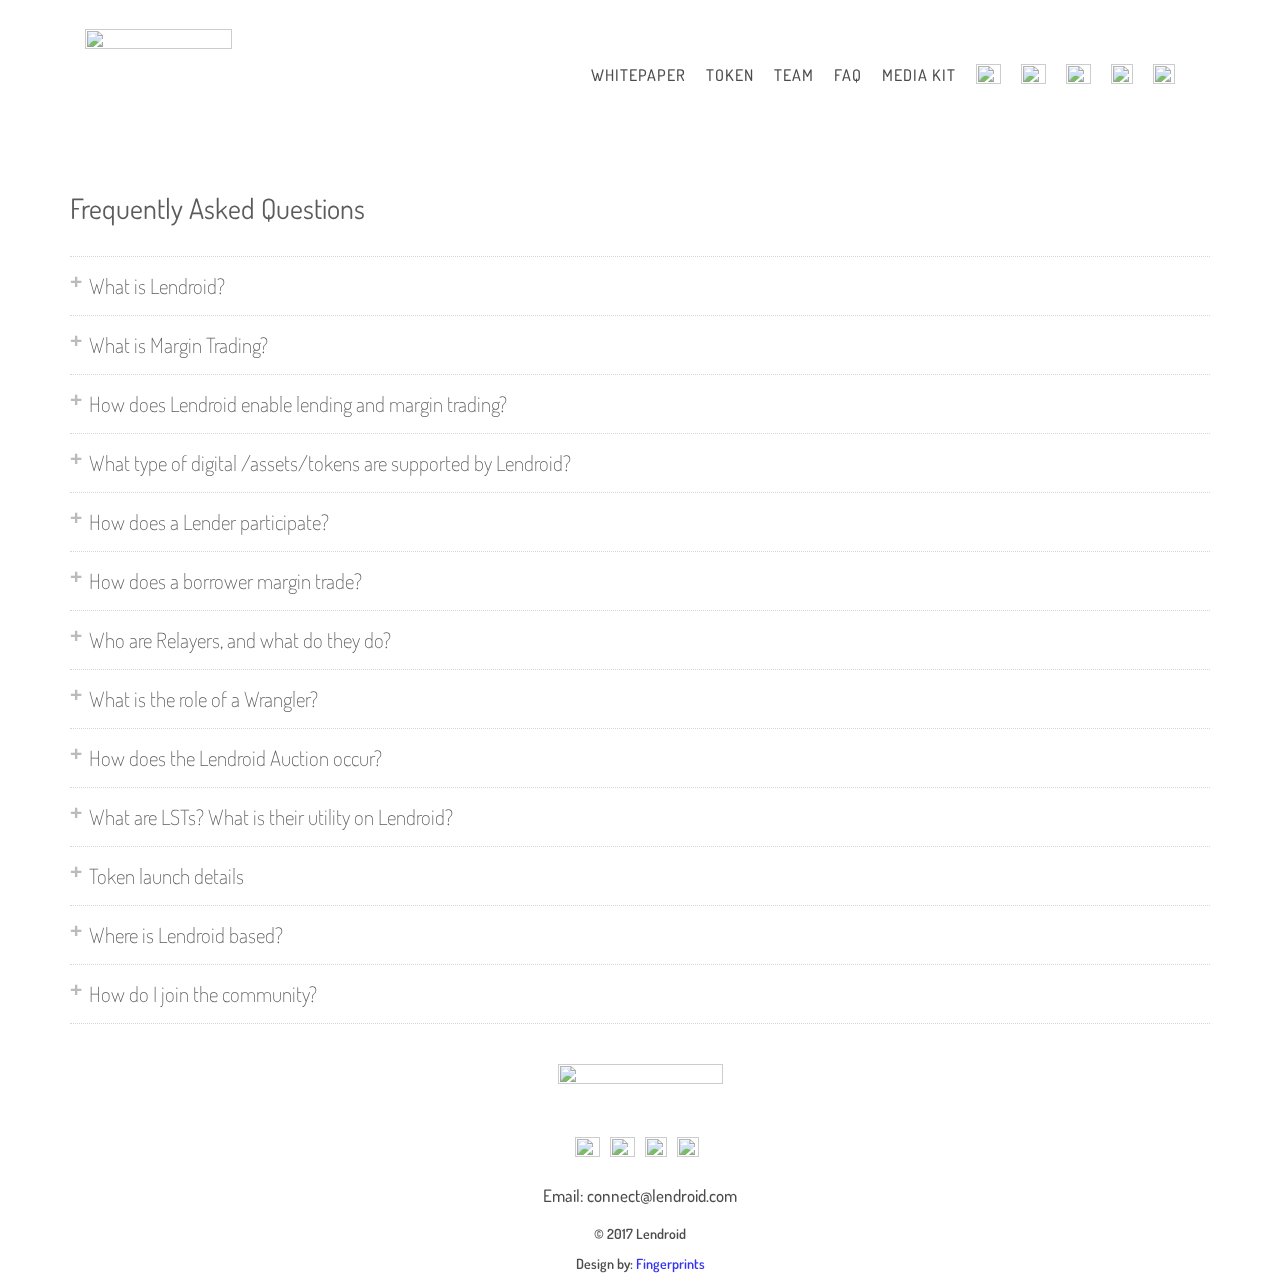
==== templates/faq.html @ a1268281 "Media kit page" ====
<!DOCTYPE html>
<html lang="en">

<head>
  <meta charset="utf-8">
  <title>Lendroid | Decentralized Margin Trading</title>
  <link rel="shortcut icon" href="/assets/images/favicon.png" type="image/x-icon">
  <link rel="icon" href="/assets/images/favicon.png" type="image/x-icon">
  <meta name="description" content="particles.js is a lightweight JavaScript library for creating particles.">
  <meta name="author" content="Vincent Garreau" />
  <meta name="viewport" content="width=device-width, initial-scale=1.0, minimum-scale=1.0, maximum-scale=1.0, user-scalable=no">
  <link rel="stylesheet" media="screen" href="/assets/css/style.css">
  <link href="/assets/css/style_sheet.css" rel="stylesheet" type="text/css">
  <link href="/assets/css/bootstrap.css" rel="stylesheet" type="text/css">
  <link href="/assets/css/timeline.css" rel="stylesheet" type="text/css">
  <link href="/assets/css/table.css" rel="stylesheet" type="text/css">
  <link href="/assets/css/responsive.css" rel="stylesheet" type="text/css">
  <link href="/assets/css/bootstrap-theme.css" rel="stylesheet" type="text/css">
  <link href="https://fonts.googleapis.com/css?family=Dosis:200,300,400,500,600,700" rel="stylesheet">
  <script src="//code.jquery.com/jquery-1.11.3.min.js"></script>
  <script src="/assets/js/bootstrap.js"></script>
  <link href="https://fonts.googleapis.com/css?family=Roboto:300,400,500,700" rel="stylesheet">

  <!--Jquery Countdown-->

  <link rel="stylesheet" href="/assets/css/styles.css" type="text/css" media="all" />
  <script type="text/javascript" src="/assets/js/jquery.downCount.js"></script>
  <style>
    @import url(http://fonts.googleapis.com/css?family=Raleway);
    .faq-header {
      font-size: 2em;
      border-bottom: 1px dotted #ccc;
      padding: 1em 0;
    }

    .faq-c {
      border-bottom: 1px dotted #ccc;
      padding: 1em 0;
    }

    .faq-t {
      line-height: 1em;
      color: #aaa;
      font-family: sans-serif;
      float: left;
      font-weight: 700;
      padding-right: 0.3em;
      -webkit-transition: all 200ms;
      -moz-transition: all 200ms;
      transition: all 200ms;
    }

    .faq-o {
      transform: rotate(-45deg);
      transform-origin: 50% 50%;
      -ms-transform: rotate(-45deg);
      -ms-transform-origin: 50% 50%;
      -webkit-transform: rotate(-45deg);
      -webkit-transform-origin: 50% 50%;
      -webkit-transition: all 200ms;
      -moz-transition: all 200ms;
      transition: all 200ms;
    }

    .faq-q {
      cursor: pointer;
      font-size: 1.5em;
      font-weight: 100;
    }

    .faq-a {
      clear: both;
      color: #666;
      display: none;
      padding-left: 1.5em;
    }
  </style>


  <script>

    $(document).ready(function () {

      $("body").css("display", "none");

      $("body").fadeIn(1000);

      $("a.transition").click(function (event) {
        event.preventDefault();
        linkLocation = this.href;
        $("body").fadeOut(1000, redirectPage);
      });

      function redirectPage() {
        window.location = linkLocation;
      }

    });
  </script>





</head>

<body>


  <!-- particles.js container -->
  <div class="main_container">


    <div class="container">

      <div class="col-lg-3 col-md-3 col-sm-12 col-xs-12 logo">

        <a href="/">
          <img src="/assets/images/logo.svg" width="147" height="111" class="img-responsive">
        </a>


      </div>

      <div class="hidden-lg hidden-md col-sm-12 col-xs-12">
        <div class="dropdown">
          <button class="btn btn-danger dropdown-toggle btn-lg" type="button" id="dropdownMenu1" data-toggle="dropdown" aria-haspopup="true"
            aria-expanded="true">
            Menu
            <span class="caret"></span>
          </button>
          <ul class="dropdown-menu" aria-labelledby="dropdownMenu1">
            <li>
              <a href="/" target="_blank" title="">Home</a>
            </li>
            <li role="separator" class="divider"></li>
            <li>
              <a href="https://lendroid.com/assets/whitepaper-margin-trading.pdf" target="_blank" title="Whitepaper">Whitepaper</a>
            </li>
            <li role="separator" class="divider"></li>
            <li>
              <a href="/#tok" class="click">Token</a>
            </li>
            <li role="separator" class="divider"></li>
            <li>
              <a href="/#el1" class="click">Team</a>
            </li>
            <li role="separator" class="divider"></li>
            <li>
              <a href="/faq">FAQ</a>
            </li>
            <li role="separator" class="divider"></li>
            <li>
              <a href="/media-kit">MEDIA KIT</a>
            </li>
          </ul>
        </div>




      </div>

      <div class="col-lg-7 col-md-7 hidden-sm hidden-xs menu col-lg-offset-2 col-md-offset-2">

        <ul>

          <li>
            <a href="https://lendroid.com/assets/whitepaper-margin-trading.pdf" target="_blank" title="Whitepaper">Whitepaper</a>
          </li>
          <li>
            <a href="/#tok" class="click">Token</a>
          </li>
          <li>
            <a href="/#el1" class="click">Team</a>
          </li>
          <li>
            <a href="/faq">FAQ</a>
          </li>
          <li>
            <a href="/media-kit">MEDIA KIT</a>
          </li>


          <a href="https://blog.lendroid.com" class="hidden-xs">
            <li>
              <img src="/assets/images/01-01.svg" width="25" height="22" class="img-responsive">
            </li>
          </a>

          <a href="https://www.reddit.com/user/vigsun" target="_blank" class="hidden-xs">

            <li>
              <img src="/assets/images/01-02.svg" width="25" height="22" class="img-responsive">
            </li>

          </a>
          <a href="https://twitter.com/lendroidproject" target="_blank" class="hidden-xs">

            <li>
              <img src="/assets/images/01-03.svg" width="25" height="22" class="img-responsive">
            </li>

          </a>
          <a href="https://t.me/lendroidproject" target="_blank" class="hidden-xs">

            <li>
              <img src="/assets/images/01-05.svg" width="22" height="19" class="img-responsive">
            </li>

          </a>
          <a href="https://riot.im/app/#/room/#lendroid:matrix.org" target="_blank" class="hidden-xs">

            <li>
              <img src="/assets/images/01-07.svg" width="22" height="19" class="img-responsive">
            </li>
          </a>



        </ul>

      </div>








    </div>

    <div class="hidden-lg hidden-md col-sm-12 col-xs-8 connect_icons">

      <ul>



        <a href="https://blog.lendroid.com">
          <li>
            <img src="/assets/images/01-01.svg" width="25" height="22" class="img-responsive">
          </li>
        </a>
        <a href="https://www.reddit.com/user/vigsun" target="_blank">
          <li>
            <img src="/assets/images/01-02.svg" width="25" height="22" class="img-responsive">
          </li>
        </a>
        <a href="https://twitter.com/lendroidproject" target="_blank">
          <li>
            <img src="/assets/images/01-03.svg" width="25" height="22" class="img-responsive">
          </li>
        </a>
        <a href="https://t.me/lendroidproject" target="_blank">
          <li>
            <img src="/assets/images/01-05.svg" width="22" height="19" class="img-responsive">
          </li>
        </a>
        <a href="https://riot.im/app/#/room/#lendroid:matrix.org" target="_blank">
          <li>
            <img src="/assets/images/01-07.svg" width="22" height="19" class="img-responsive">
          </li>
        </a>





      </ul>


    </div>
    <br>


    <div class="container">

      <div class="faq-header">Frequently Asked Questions</div>
      <div class="faq-c">
        <div class="faq-q">
          <span class="faq-t">+</span>What is Lendroid?</div>
        <div class="faq-a">
          <p>Lendroid is a 0x-inspired, non-rent seeking, trust-independent, open protocol enabling decentralized lending, margin
            trading and short selling on the Ethereum blockchain. It aims to solve the shortcomings of centralized exchanges
            by creating a global shared lending pool, and a symbiotic off-chain infrastructure supported by incentivized
            participants - Relayers and Wranglers. Simply put, Lenders contribute their offers to the lending pool through
            relayers, who then match the offers with appropriate traders. The traders can use the borrowed funds to margin
            trade, make a profit, and repay the lenders. </p>
        </div>
      </div>
      <div class="faq-c">
        <div class="faq-q">
          <span class="faq-t">+</span>What is Margin Trading? </div>
        <div class="faq-a">
          <p>If a trader wishes to monetize his confidence in the price of an asset increasing/decreasing, he would take a position
            by purchasing/selling the asset. If he is extremely certain, he would build a leveraged position by borrowing
            additional funds from a lender to magnify his profits. </p>
        </div>
      </div>
      <div class="faq-c">
        <div class="faq-q">
          <span class="faq-t">+</span>How does Lendroid enable lending and margin trading? </div>
        <div class="faq-a">
          <p>

            Lending - A borrower pledges digital assets into an escrow account, with specific terms for the loan set in a smart contract.
            If the lender’s and borrower’s terms match, the smart contract is executed, locking in the collateral and releasing
            the funds to the borrower funds. If the loan obligations are satisfied by the borrower, his collateral is unlocked
            automatically. If the borrower defaults or the collateral drops below the agreed loan to value, the collateral
            is liquidated.
            <br>
            <br> Margin trading - A margin trader starts by depositing collateral. The trader is allowed to borrow up to a certain
            leverage to the point where the margin level is greater that the initial level (set through community governance).
            The borrowed funds come from the shared lending pool to which the lenders can submit offers. With the borrowed
            funds, the trader interacts with order-books to calibrate positions to reflect expectations from future price
            movements. Once the traders feel it’s time to unwind their position, the trader once again interacts with the
            order book.
            <br>
            <br> If the trader made a profit, he can repay the lenders and withdraw the profit along with his collateral.
            <br> If a loss is incurred, the trader is expected to deposit the difference to compensate for the losses, repay
            the loans in full and only then withdraw collateral.
            <br> If the account reaches liquidation levels, the wranglers step in and take over the account/positions. </p>
        </div>
      </div>

      <div class="faq-c">
        <div class="faq-q">
          <span class="faq-t">+</span>What type of digital /assets/tokens are supported by Lendroid? </div>
        <div class="faq-a">
          <p>

            Lendroid is compatible with any ERC20-based token. This gives the margin trader a high level of flexibility with respect
            to the nature of collateral he can deposit against a loan. A Margin Trader is free to deposit not just one kind
            of collateral in a token of his choice, but multiple kinds of ERC20-based tokens at the same time, in the same
            margin account. In what is envisioned as a community-driven governance model, the protocol will add or remove
            support for a token based on the current volatility of the token. </p>
        </div>
      </div>

      <div class="faq-c">
        <div class="faq-q">
          <span class="faq-t">+</span>How does a Lender participate? </div>
        <div class="faq-a">
          <p>
            Analogous to the Maker from the 0x protocol, the lender broadcasts the loan-offer to all decentralized exchanges (off-chain
            action). The lender deposits the funds into the Funding Account of the Lendroid Smart Contract System. To lubricate
            the inherent processes, the lender deposits some LST (Lendroid Support Token) meant for the Relayer at the end
            of the loan period. Some he deposits for the Wrangler in the event that it was he who identified the Margin Account
            at liquidation level and helped close the loan. The LSTs required for these processes are locked in at the time
            of initiation. If there is not enough LST for these processes, the loan is not initialized. </p>
        </div>
      </div>

      <div class="faq-c">
        <div class="faq-q">
          <span class="faq-t">+</span>How does a borrower margin trade? </div>
        <div class="faq-a">
          <p>
            On Lendroid, the Margin Trader enjoys leveraged lending in a uniquely decentralized environment. A Margin Trader can avail
            a loan through his Relayer. Offers are signed by the respective Lenders who made them are available with the
            Relayer. He avails the loan, deposits collateral and engages in margin trading/short selling. He opens a margin
            account, within which he is free to change positions or add collateral (if the health of the margin account dips).
            He can withdraw his collateral or liquidate his Margin Account when there are no loans owed. </p>
        </div>
      </div>

      <div class="faq-c">
        <div class="faq-q">
          <span class="faq-t">+</span>Who are Relayers, and what do they do? </div>
        <div class="faq-a">
          <p>
            The Relayer is the first point of contact for both lender and trader on the Lendroid protocol. Off chain, this entity effectively
            takes up the liquidity related functions of an exchange, in a wholly decentralized manner. The one significant
            addition to the Lendroid Relayer over its 0x counterpart is the management of loan offers. Relayers provide an
            interface, and manage order books and offer books. They are key to creating the shared global lending pool, and
            have complete access to it. The collective of loan offers recorded with not just one particular Relayer, but
            with the entire community of Relayers on the protocol. </p>
        </div>
      </div>


      <div class="faq-c">
        <div class="faq-q">
          <span class="faq-t">+</span>What is the role of a Wrangler? </div>
        <div class="faq-a">
          <p>
            The Wrangler is an entity conceptualized for the Lendroid ecosystem. One of two incentivized actors within the protocol,
            the Wrangler is intended to perform a computationally intensive role, that of monitoring the Margin Accounts.
            By monitoring and ‘Wrangling’ terminal accounts (at liquidation level), the Wrangler maintains the general health
            of the ecosystem, while also protecting the interests of the Lenders. From the creation of a Margin Account,
            to every state change in position, adding of collateral, right until the account is liquidated, the Wrangler
            keeps tabs on each development. Whenever there is a change in state, the Wrangler notifies the Smart Contract
            System, which then triggers an Oracle call and subsequently checks the margin level of the account. </p>
        </div>
      </div>

      <div class="faq-c">
        <div class="faq-q">
          <span class="faq-t">+</span>How does the Lendroid Auction occur? </div>
        <div class="faq-a">
          <p>
            When a Wrangler identifies a terminal margin account, the claim is verified by the smart contract. If ratified, the Wrangler
            is awarded a bounty (part of the loan offer object, deposited by the Lender) and the auction is triggered. The
            Lendroid auction is not winner take all. The trader’s collateral and positions are taken over, but not by any
            single Wrangler. Every Wrangler chooses to repay a small portion of total outstanding loan and his bid would
            be proportionately considered. </p>
        </div>
      </div>

      <div class="faq-c">
        <div class="faq-q">
          <span class="faq-t">+</span>What are LSTs? What is their utility on Lendroid? </div>
        <div class="faq-a">
          <p>
            The Lendroid Support Token, or LST, is the native token of the Lendroid protocol. Participation on the protocol requires
            a user to possess LSTs. Those that do not are incentivized to earn LSTs by engaging in activities that contribute
            to the health of the ecosystem. As with all ERC20 tokens, LSTs will be tradeable following the crowd sale.
            <br> The LST enables utility and lubricates processes on the protocol. There are four players on the protocol, two
            of which provide utility - the Relayers and the Wranglers, and two others who avail of these utilities and participate
            to maximize profits - the Lenders and the Borrowers/Margin Traders. On Lendroid, the toll for service or utility
            providers on the protocol is baked into the system. Even without possessing a single token of LST, a user might
            participate on Lendroid. As a Wrangler, he can monitor Margin Accounts and choose to earn LSTs by identifying
            those accounts at liquidation level. In other words, they can be part of the network even without LSTs, by pitching
            in to provide vital services like monitoring loan lifecycles and margin accounts. </p>
        </div>
      </div>

      <div class="faq-c">
        <div class="faq-q">
          <span class="faq-t">+</span>Token launch details </div>
        <div class="faq-a">
          <p>
            The total supply of tokens is 6,000,000,000 LST. The token launch will take place on Novermber 25th, 2017. ETH is the only
            accepted currency during the launch. </p>
        </div>
      </div>

      <div class="faq-c">
        <div class="faq-q">
          <span class="faq-t">+</span>Where is Lendroid based? </div>
        <div class="faq-a">
          <p>
            Lendroid was founded in Canada, and is currently based in Singapore.. </p>
        </div>
      </div>

      <div class="faq-c">
        <div class="faq-q">
          <span class="faq-t">+</span>How do I join the community? </div>
        <div class="faq-a">
          <p>
            Join us on
            <a href="https://t.me/lendroidproject" target="_blank">Telegram</a> and
            <a href="https://riot.im/app/#/room/#lendroid:matrix.org" target="_blank">Riot</a>
          </p>
        </div>
      </div>

    </div>
    <br>
    <br>


    <script src="http://ajax.googleapis.com/ajax/libs/jquery/1.11.1/jquery.min.js"></script>
    <script>
      $(".faq-q").click(function () {
        var container = $(this).parents(".faq-c");
        var answer = container.find(".faq-a");
        var trigger = container.find(".faq-t");

        answer.slideToggle(200);

        if (trigger.hasClass("faq-o")) {
          trigger.removeClass("faq-o");
        }
        else {
          trigger.addClass("faq-o");
        }
      });
    </script>



    <div class="container">

      <div class="col-lg-12 col-md-12 col-sm-12 col-xs-12 footer_logo">
        <img src="/assets/images/logo.svg" width="165" height="65" class="img-responsive" style="text-align:center;margin:0 auto;">
      </div>
      <div class="col-lg-12 col-md-12 col-sm-12 col-xs-12 footer_logo connect_icons">
        <ul>
          <li><a href="https://blog.lendroid.com" target="_blank"><li><img src="/assets/images/01-01.svg" width="25" height="22" class="img-responsive"></li>     </a></li>
          <li><a href="https://twitter.com/lendroidproject" target="_blank"><li><img src="/assets/images/01-03.svg" width="25" height="22" class="img-responsive"></li> </a> </li>
          <li><a href="https://t.me/lendroidproject" target="_blank"><li><img src="/assets/images/01-05.svg" width="22" height="19" class="img-responsive"></li> </a></li>
          <li><a href="https://riot.im/app/#/room/#lendroid:matrix.org" target="_blank"><li><img src="/assets/images/01-07.svg" width="22" height="19" class="img-responsive"></li></a></li>
        </ul>
      </div>
    </div>
    <div style="clear:both;"></div>
    <br>

    <div class="col-lg-12 col-md-12 col-sm-12 col-xs-12 email">

      <p>Email: connect@lendroid.com </p>

    </div>
    <br>
    <br>


    <div class="col-lg-12 col-md-12 col-sm-12 col-xs-12 footer_logo">
      <p>© 2017 Lendroid</p>
      <p>Design by:
        <a href="http://fingerprintscreative.com/" target="_blank">Fingerprints</a>
      </p>
    </div>


  </div>

  </div>





  <!-- Particle JS -->
</body>

</html>
---- assets/css/style_sheet.css ----
body{font-family: 'Dosis', sans-serif; }

.menu {margin-top: 64px;}
.menu ul {margin:0px;padding:0px;list-style-type: none;float: right;}
.menu ul li {float:left;margin-right:20px;color:#58595b;font-size: 16px;text-transform: uppercase;letter-spacing: 1px;}
.connect_icons {margin-top: 7px;margin-left: 43%;}
.connect_icons ul {margin:0px; padding:0px; list-style-type: none;}
.connect_icons ul li {float:left;margin-right: 10px;color:#58595b;font-size:18px;text-transform: uppercase;letter-spacing: 1px;}
.logo {margin-top: 29px;}

.main_heading {    margin-top: 110px;}
.main_heading h2 {font-size:56px;color:#2e368f;letter-spacing: 20;text-align: center;font-weight: 300;}
.main_heading p {font-size:20px;color: #1f1f1f;letter-spacing: 20;text-align: center;font-weight: 500;}
.main_button {text-align: center;}


.token_launch_heading h3 {color:#2e368f;font-size:25px;font-weight: 500;text-align: center;}
.token_launch_heading {margin-top: 50px;}

.main-container2 {background: url(../images/offer_bg.jpg) no-repeat;background-size: cover;width:100%;height:auto;margin-top: -90px;padding-bottom: 20px;}
.offer_text h3{color:#2e368f;font-size: 35px;font-weight: 300;text-align: center;}
.offer_text p{color: #1f1f1f;font-size: 19px;font-weight: 500;text-align: center;}
.square_box {border:1px #30368a solid;width: 10%;text-align: center;font-size: 20px;}
.offer_text_points h4 {font-size: 21px;color:#30368a;font-weight: 600;letter-spacing: 1px;}
.offer_text_points p {font-size: 14px;color: #1f1f1f;font-weight: 500;letter-spacing: 1px;}
.offer_text_points {margin-top: 50px;}
.main-container3 {background:url(../images/blue_bg.jpg) no-repeat;background-size:cover;width:100%;text-align: center;}
.diagram_heading h3 {font-size: 35px;color:#fff;letter-spacing: 1px;text-align: center;font-weight: 300;}
.token_text h3 {font-size: 35px;color:#30368a;font-weight: 400;letter-spacing: 1px;}
.token_text h5 {font-size:20px;color:#2e368f;font-weight: 600;letter-spacing: 1px;line-height: 27px;}
.token_text p {font-size: 15px;color: #1f1f1f;letter-spacing: 1px;line-height: 29px;font-weight: 500;}

.main-container4 {margin-top: 40px;}

.road_map h3{font-size: 35px;color: #2a3b94;letter-spacing: 1px;text-align: center;font-weight: 300;}
.team_heading h3{font-size: 35px;color: #2a3b94;letter-spacing: 1px;text-align: left;font-weight: 400;}

.main-container5  {background: url(../images/roadmap_bg.png) no-repeat;background-size: cover;width: auto;}

.team ul li {/* float:left; */margin-bottom: 10px;text-align: center;font-weight: 500;color: #1f1f1f;}
.team_text {margin-left: 10px;margin-top: 0px;font-size: 21px;font-weight: 400;}

.blog_bg {background:url(../images/roadmap_bg.png) no-repeat;background-size:cover;width:100%;height: auto;}


ul.countdown {
  list-style: none;
  margin: 25px 0;
  padding: 0;
  display: block;
  text-align: center;
}

ul.countdown li { display: inline-block; }

ul.countdown li span {
  font-size: 80px;
  font-weight: 300;
  line-height: 80px;
  padding: 0 20px;
  border-top: 1px solid #2a3b94;
  border-bottom: 1px solid #2a3b94;
  margin-left: -3px;
  font-family: 'Roboto', sans-serif;
  color: #58595b;
}

ul.countdown li p {
  color: #1f1f1f;
  font-size: 14px;
  text-transform: uppercase;
  margin-top: 20px;
  font-weight: 600;
}

.days {
  background-color: #2a3b94;
  padding: 0 10px;
  color: #fff;
  color: #fff;
}



.last {border-right: 1px solid #2a3b94;}



.index-content a:hover{
    color:black;
    text-decoration:none;
}
.index-content{
    margin-bottom:20px;
    padding: 50px 0px 0px -20px;
}
.index-content .row{
    margin-top:20px;
}
.index-content a{
    color: black;
    color: #1f1f1f;
    font-weight: 600;
}
.index-content .card{
    /* background-color: #FFFFFF; */
    padding:0;
    -webkit-border-radius: 4px;
    -moz-border-radius: 4px;
    border-radius: 0px;
    /* box-shadow: 0 4px 5px 0 rgba(0,0,0,0.14), 0 1px 10px 0 rgba(0,0,0,0.12), 0 2px 4px -1px rgba(0,0,0,0.3); */
    margin-bottom: 30px;
}
.index-content .card:hover{
    /* box-shadow: 0 16px 24px 2px rgba(0,0,0,0.14), 0 6px 30px 5px rgba(0,0,0,0.12), 0 8px 10px -5px rgba(0,0,0,0.3); */
    /* color:black; */
}
.index-content .card img{
    width:100%;
    border-top-left-radius: 0px;
    border-top-right-radius: 0px;
}
.index-content .card h4{
    margin: 20px 9px 10px 0px;
    font-weight: 500;
    color: #1f1f1f;
    line-height: 21px;
}
.index-content .card p{
    margin:20px;
    opacity: 0.65;
}
.index-content .blue-button{
    width: 100px;
    -webkit-transition: background-color 1s , color 1s; /* For Safari 3.1 to 6.0 */
    transition: background-color 1s , color 1s;
    min-height: 20px;
    background-color: #002E5B;
    color: #ffffff;
    border-radius: 4px;
    text-align: center;
    font-weight: lighter;
    margin: 0px 20px 15px 20px;
    padding: 5px 0px;
    display: inline-block;
}
.index-content .blue-button:hover{
    background-color: #dadada;
    color: #002E5B;
}
@media (max-width: 768px) {

    .index-content .col-lg-4 {
        margin-top: 20px;
        padding-left: 0;
    }
}
section {
    padding: 100px 0;
    text-align: center;
}
select.frecuency {
    border: none;
    font-style: italic;
    background-color: transparent;
    cursor: pointer;
    -webkit-transform: translateY(0);
    transform: translateY(0);
    -webkit-transition: -webkit-transform .35s ease-in;
    transition: -webkit-transform .35s ease-in;
    border-bottom: none;
}
select.frecuency:focus {
    outline: none;
    border-bottom: 5px solid #39b3d7;
    -webkit-transform: translateY(-5px);
    transform: translateY(-5px);
    -webkit-transition: -webkit-transform .35s ease-in;
    transition: -webkit-transform .35s ease-in;
}
.free {
    text-transform: uppercase;
}
.input-group {
    margin: 20px auto;
    width: 50%;
}
input.btn.btn-lg,
input.btn.btn-lg:focus {
    outline: none;
    width: 95%;
    height: 39px;
    border-top-right-radius: 0;
    border-bottom-right-radius: 0;
    text-align: left;
}
button.btn {
    width: 21%;
    height: 39px;
    border-top-left-radius: 0;
    border-bottom-left-radius: 0;
}
.promise {
    color: #999;
}


.footer_logo {text-align: center;}
/* .email_formy {display:none;} */

.email {text-align: center; font-size:17px;}

.email_formy ul {margin:0px; padding:0px; list-style-type: none;}
.email_formy ul li {float:left;margin-right: 0px;width: 22%;}

.btn-primary {
  /* background-image: -webkit-linear-gradient(top, #337ab7 0%, #265a88 100%); */
  background-image:      -o-linear-gradient(top, #337ab7 0%, #265a88 100%);
  /* background-image: -webkit-gradient(linear, left top, left bottom, from(#337ab7), to(#265a88)); */
  /* background-image:         linear-gradient(to bottom, #337ab7 0%, #265a88 100%); */
  filter: progid:DXImageTransform.Microsoft.gradient(startColorstr='#ff337ab7', endColorstr='#ff265a88', GradientType=0);
  filter: progid:DXImageTransform.Microsoft.gradient(enabled = false);
  background-repeat: repeat-x;
  /* border-color: #245580; */
  width: 30%;
	  padding: 6px;
    text-transform: uppercase;
    font-size: 16px;
    border: none;
}


div#preloader { position: fixed; left: 0; top: 0; z-index: 999; width: 100%; height: 100%; overflow: visible; background: #fff url('../images/loader.gif') no-repeat center center; }


.scrollToTop{
	width:100px;
	height:130px;
	padding:10px;
	text-align:center;
	background: whiteSmoke;
	font-weight: bold;
	color: #444;
	text-decoration: none;
	position:fixed;
	right: 40px;
	display:none;
	background: url('../images/scroll_to_top.png') no-repeat 0px 20px;
	bottom: 0;
}
.scrollToTop:hover{
	text-decoration:none;
}


.team ul li a {color:grey;}

.menu ul li a {color: #1f1f1f;font-weight: 500;}


.email p {font-weight:500; color:#1f1f1f;}
.footer_logo p {font-weight: 600;color:#1f1f1f;}

.form-control_custom {width:50%;}
.blue_button {background:#2e368f;padding: 5px 20px 5px 20px;color:#fff;text-transform: uppercase;border: none;font-size: 17px;letter-spacing: 1px;font-weight: 200;margin-left: -88px;}

.hidden{
     opacity:0;
}
.visible{
     opacity:1;
}










/*MENU CSS*/
---- assets/css/timeline.css ----
@charset "utf-8";
/* CSS Document */

.timeline {
  width: 100%;
  position: relative;
  padding: 1px 0;
  list-style: none;
  font-weight: 300;
}
.timeline .timeline-item {
  padding-left: 0;
  padding-right: 30px;
}
.timeline .timeline-item.timeline-item-right,
.timeline .timeline-item:nth-of-type(even):not(.timeline-item-left) {
  padding-left: 30px;
  padding-right: 0;
}
.timeline .timeline-item .timeline-event {
  width: 100%;
}
.timeline:before {
  border-right-style: solid;
}
.timeline:before,
.timeline:after {
  content: " ";
  display: block;
}
.timeline:after {
  clear: both;
}
.timeline:before {
  content: "";
  position: absolute;
  top: 0;
  left: 0;
  bottom: 0;
  width: 50%;
  height: 99% !important;
  margin-left: 1px;
  border-right-width: 2px;
  border-right-style: solid;
  border-right-color: #888888;
}
.timeline.timeline-single-column.timeline {
  width: 100%;
  max-width: 768px;
}
.timeline.timeline-single-column.timeline .timeline-item {
  padding-left: 72px;
  padding-right: 0;
}
.timeline.timeline-single-column.timeline .timeline-item.timeline-item-right,
.timeline.timeline-single-column.timeline .timeline-item:nth-of-type(even):not(.timeline-item-left) {
  padding-left: 72px;
  padding-right: 0;
}
.timeline.timeline-single-column.timeline .timeline-item .timeline-event {
  width: 100%;
}
.timeline.timeline-single-column.timeline:before {
  left: 42px;
  width: 0;
  margin-left: -1px;
}
.timeline.timeline-single-column.timeline .timeline-item {
  width: 100%;
  margin-bottom: 20px;
}
.timeline.timeline-single-column.timeline .timeline-item:nth-of-type(even) {
  margin-top: 0;
}
.timeline.timeline-single-column.timeline .timeline-item > .timeline-event {
  float: right !important;
}
.timeline.timeline-single-column.timeline .timeline-item > .timeline-event:before,
.timeline.timeline-single-column.timeline .timeline-item > .timeline-event:after {
  right: auto !important;
  border-left-width: 0 !important;
}
.timeline.timeline-single-column.timeline .timeline-item > .timeline-event:before {
  left: -15px !important;
  border-right-width: 15px !important;
}
.timeline.timeline-single-column.timeline .timeline-item > .timeline-event:after {
  left: -14px !important;
  border-right-width: 14px !important;
}
.timeline.timeline-single-column.timeline .timeline-item > .timeline-point {
  transform: translateX(-50%);
  left: 42px !important;
  margin-left: 0;
}
.timeline.timeline-single-column.timeline .timeline-label {
  transform: translateX(-50%);
  margin: 0 0 20px 42px;
}
.timeline.timeline-single-column.timeline .timeline-label + .timeline-item + .timeline-item {
  margin-top: 0;
}
.timeline.timeline-line-solid:before {
  border-right-style: solid;
}
.timeline.timeline-line-dotted:before {
  border-right-style: dotted;
}
.timeline.timeline-line-dashed:before {
  border-right-style: dashed;
}
.timeline .timeline-item {
  position: relative;
  float: left;
  clear: left;
  width: 50%;
  margin-bottom: 20px;
}
.timeline .timeline-item:before,
.timeline .timeline-item:after {
  content: "";
  display: table;
}
.timeline .timeline-item:after {
  clear: both;
}
.timeline .timeline-item:last-child {
  margin-bottom: 0 !important;
}
.timeline .timeline-item.timeline-item-right > .timeline-event,
.timeline .timeline-item:nth-of-type(even):not(.timeline-item-left) > .timeline-event {
  float: right !important;
}
.timeline .timeline-item.timeline-item-right > .timeline-event:before,
.timeline .timeline-item:nth-of-type(even):not(.timeline-item-left) > .timeline-event:before,
.timeline .timeline-item.timeline-item-right > .timeline-event:after,
.timeline .timeline-item:nth-of-type(even):not(.timeline-item-left) > .timeline-event:after {
  right: auto !important;
  border-left-width: 0 !important;
}
.timeline .timeline-item.timeline-item-right > .timeline-event:before,
.timeline .timeline-item:nth-of-type(even):not(.timeline-item-left) > .timeline-event:before {
  left: -15px !important;
  border-right-width: 15px !important;
}
.timeline .timeline-item.timeline-item-right > .timeline-event:after,
.timeline .timeline-item:nth-of-type(even):not(.timeline-item-left) > .timeline-event:after {
  left: -14px !important;
  border-right-width: 14px !important;
}
.timeline .timeline-item > .timeline-event:before {
  top: 10px;
  right: -15px;
  border-top: 15px solid transparent;
  border-left-width: 15px;
  border-left-style: solid;
  border-right-width: 0;
  border-right-style: solid;
  border-bottom: 15px solid transparent;
}
.timeline .timeline-item > .timeline-event:after {
  top: 11px;
  right: -14px;
  border-top: 14px solid transparent;
  border-left-width: 14px;
  border-left-style: solid;
  border-right-width: 0;
  border-right-style: solid;
  border-bottom: 14px solid transparent;
}
.timeline .timeline-item > .timeline-point {
  top: 25px;
}
.timeline-single-column.timeline .timeline-item > .timeline-event {
  float: right !important;
}
.timeline-single-column.timeline .timeline-item > .timeline-event:before,
.timeline-single-column.timeline .timeline-item > .timeline-event:after {
  right: auto !important;
  border-left-width: 0 !important;
}
.timeline-single-column.timeline .timeline-item > .timeline-event:before {
  left: -15px !important;
  border-right-width: 15px !important;
}
.timeline-single-column.timeline .timeline-item > .timeline-event:after {
  left: -14px !important;
  border-right-width: 14px !important;
}
.timeline .timeline-item:nth-of-type(2) {
  margin-top: 40px;
}
.timeline .timeline-item.timeline-item-left,
.timeline .timeline-item.timeline-item-right {
  clear: both !important;
}
.timeline .timeline-item.timeline-item-right,
.timeline .timeline-item:nth-of-type(even):not(.timeline-item-left) {
  float: right;
  clear: right;
}
.timeline .timeline-item.timeline-item-right > .timeline-point,
.timeline .timeline-item:nth-of-type(even):not(.timeline-item-left) > .timeline-point {
  left: -29px;
}
.timeline .timeline-item.timeline-item-right > .timeline-point.timeline-point-blank,
.timeline .timeline-item:nth-of-type(even):not(.timeline-item-left) > .timeline-point.timeline-point-blank {
  left: -12px;
}
.timeline .timeline-item.timeline-item-arrow-sm.timeline-item-right > .timeline-event,
.timeline .timeline-item.timeline-item-arrow-sm:nth-of-type(even):not(.timeline-item-left) > .timeline-event {
  float: right !important;
}
.timeline .timeline-item.timeline-item-arrow-sm.timeline-item-right > .timeline-event:before,
.timeline .timeline-item.timeline-item-arrow-sm:nth-of-type(even):not(.timeline-item-left) > .timeline-event:before,
.timeline .timeline-item.timeline-item-arrow-sm.timeline-item-right > .timeline-event:after,
.timeline .timeline-item.timeline-item-arrow-sm:nth-of-type(even):not(.timeline-item-left) > .timeline-event:after {
  right: auto !important;
  border-left-width: 0 !important;
}
.timeline .timeline-item.timeline-item-arrow-sm.timeline-item-right > .timeline-event:before,
.timeline .timeline-item.timeline-item-arrow-sm:nth-of-type(even):not(.timeline-item-left) > .timeline-event:before {
  left: -10px !important;
  border-right-width: 10px !important;
}
.timeline .timeline-item.timeline-item-arrow-sm.timeline-item-right > .timeline-event:after,
.timeline .timeline-item.timeline-item-arrow-sm:nth-of-type(even):not(.timeline-item-left) > .timeline-event:after {
  left: -9px !important;
  border-right-width: 9px !important;
}
.timeline .timeline-item.timeline-item-arrow-sm > .timeline-event:before {
  top: 4px;
  right: -10px;
  border-top: 10px solid transparent;
  border-left-width: 10px;
  border-left-style: solid;
  border-right-width: 0;
  border-right-style: solid;
  border-bottom: 10px solid transparent;
}
.timeline .timeline-item.timeline-item-arrow-sm > .timeline-event:after {
  top: 5px;
  right: -9px;
  border-top: 9px solid transparent;
  border-left-width: 9px;
  border-left-style: solid;
  border-right-width: 0;
  border-right-style: solid;
  border-bottom: 9px solid transparent;
}
.timeline .timeline-item.timeline-item-arrow-sm > .timeline-point {
  top: 14px;
}
.timeline-single-column.timeline .timeline-item.timeline-item-arrow-sm > .timeline-event {
  float: right !important;
}
.timeline-single-column.timeline .timeline-item.timeline-item-arrow-sm > .timeline-event:before,
.timeline-single-column.timeline .timeline-item.timeline-item-arrow-sm > .timeline-event:after {
  right: auto !important;
  border-left-width: 0 !important;
}
.timeline-single-column.timeline .timeline-item.timeline-item-arrow-sm > .timeline-event:before {
  left: -10px !important;
  border-right-width: 10px !important;
}
.timeline-single-column.timeline .timeline-item.timeline-item-arrow-sm > .timeline-event:after {
  left: -9px !important;
  border-right-width: 9px !important;
}
.timeline .timeline-item.timeline-item-arrow-md.timeline-item-right > .timeline-event,
.timeline .timeline-item.timeline-item-arrow-md:nth-of-type(even):not(.timeline-item-left) > .timeline-event {
  float: right !important;
}
.timeline .timeline-item.timeline-item-arrow-md.timeline-item-right > .timeline-event:before,
.timeline .timeline-item.timeline-item-arrow-md:nth-of-type(even):not(.timeline-item-left) > .timeline-event:before,
.timeline .timeline-item.timeline-item-arrow-md.timeline-item-right > .timeline-event:after,
.timeline .timeline-item.timeline-item-arrow-md:nth-of-type(even):not(.timeline-item-left) > .timeline-event:after {
  right: auto !important;
  border-left-width: 0 !important;
}
.timeline .timeline-item.timeline-item-arrow-md.timeline-item-right > .timeline-event:before,
.timeline .timeline-item.timeline-item-arrow-md:nth-of-type(even):not(.timeline-item-left) > .timeline-event:before {
  left: -15px !important;
  border-right-width: 15px !important;
}
.timeline .timeline-item.timeline-item-arrow-md.timeline-item-right > .timeline-event:after,
.timeline .timeline-item.timeline-item-arrow-md:nth-of-type(even):not(.timeline-item-left) > .timeline-event:after {
  left: -14px !important;
  border-right-width: 14px !important;
}
.timeline .timeline-item.timeline-item-arrow-md > .timeline-event:before {
  top: 10px;
  right: -15px;
  border-top: 15px solid transparent;
  border-left-width: 15px;
  border-left-style: solid;
  border-right-width: 0;
  border-right-style: solid;
  border-bottom: 15px solid transparent;
}
.timeline .timeline-item.timeline-item-arrow-md > .timeline-event:after {
  top: 11px;
  right: -14px;
  border-top: 14px solid transparent;
  border-left-width: 14px;
  border-left-style: solid;
  border-right-width: 0;
  border-right-style: solid;
  border-bottom: 14px solid transparent;
}
.timeline .timeline-item.timeline-item-arrow-md > .timeline-point {
  top: 25px;
}
.timeline-single-column.timeline .timeline-item.timeline-item-arrow-md > .timeline-event {
  float: right !important;
}
.timeline-single-column.timeline .timeline-item.timeline-item-arrow-md > .timeline-event:before,
.timeline-single-column.timeline .timeline-item.timeline-item-arrow-md > .timeline-event:after {
  right: auto !important;
  border-left-width: 0 !important;
}
.timeline-single-column.timeline .timeline-item.timeline-item-arrow-md > .timeline-event:before {
  left: -15px !important;
  border-right-width: 15px !important;
}
.timeline-single-column.timeline .timeline-item.timeline-item-arrow-md > .timeline-event:after {
  left: -14px !important;
  border-right-width: 14px !important;
}
.timeline .timeline-item.timeline-item-arrow-lg.timeline-item-right > .timeline-event,
.timeline .timeline-item.timeline-item-arrow-lg:nth-of-type(even):not(.timeline-item-left) > .timeline-event {
  float: right !important;
}
.timeline .timeline-item.timeline-item-arrow-lg.timeline-item-right > .timeline-event:before,
.timeline .timeline-item.timeline-item-arrow-lg:nth-of-type(even):not(.timeline-item-left) > .timeline-event:before,
.timeline .timeline-item.timeline-item-arrow-lg.timeline-item-right > .timeline-event:after,
.timeline .timeline-item.timeline-item-arrow-lg:nth-of-type(even):not(.timeline-item-left) > .timeline-event:after {
  right: auto !important;
  border-left-width: 0 !important;
}
.timeline .timeline-item.timeline-item-arrow-lg.timeline-item-right > .timeline-event:before,
.timeline .timeline-item.timeline-item-arrow-lg:nth-of-type(even):not(.timeline-item-left) > .timeline-event:before {
  left: -18px !important;
  border-right-width: 18px !important;
}
.timeline .timeline-item.timeline-item-arrow-lg.timeline-item-right > .timeline-event:after,
.timeline .timeline-item.timeline-item-arrow-lg:nth-of-type(even):not(.timeline-item-left) > .timeline-event:after {
  left: -17px !important;
  border-right-width: 17px !important;
}
.timeline .timeline-item.timeline-item-arrow-lg > .timeline-event:before {
  top: 10px;
  right: -18px;
  border-top: 18px solid transparent;
  border-left-width: 18px;
  border-left-style: solid;
  border-right-width: 0;
  border-right-style: solid;
  border-bottom: 18px solid transparent;
}
.timeline .timeline-item.timeline-item-arrow-lg > .timeline-event:after {
  top: 11px;
  right: -17px;
  border-top: 17px solid transparent;
  border-left-width: 17px;
  border-left-style: solid;
  border-right-width: 0;
  border-right-style: solid;
  border-bottom: 17px solid transparent;
}
.timeline .timeline-item.timeline-item-arrow-lg > .timeline-point {
  top: 28px;
}
.timeline-single-column.timeline .timeline-item.timeline-item-arrow-lg > .timeline-event {
  float: right !important;
}
.timeline-single-column.timeline .timeline-item.timeline-item-arrow-lg > .timeline-event:before,
.timeline-single-column.timeline .timeline-item.timeline-item-arrow-lg > .timeline-event:after {
  right: auto !important;
  border-left-width: 0 !important;
}
.timeline-single-column.timeline .timeline-item.timeline-item-arrow-lg > .timeline-event:before {
  left: -18px !important;
  border-right-width: 18px !important;
}
.timeline-single-column.timeline .timeline-item.timeline-item-arrow-lg > .timeline-event:after {
  left: -17px !important;
  border-right-width: 17px !important;
}
.timeline .timeline-item > .timeline-event {
  background: #fff;
  border: 1px solid #888888;
  color: #555;
  position: relative;
  float: left;
  border-radius: 3px;
}
.timeline .timeline-item > .timeline-event:before {
  border-left-color: #888888;
  border-right-color: #888888;
}
.timeline .timeline-item > .timeline-event:after {
  border-left-color: #fff;
  border-right-color: #fff;
}
.timeline .timeline-item > .timeline-event * {
  color: inherit;
}
.timeline .timeline-item > .timeline-event.timeline-event-default {
  background: #fff;
  border: 1px solid #888888;
  color: #555;
}
.timeline .timeline-item > .timeline-event.timeline-event-default:before {
  border-left-color: #888888;
  border-right-color: #888888;
}
.timeline .timeline-item > .timeline-event.timeline-event-default:after {
  border-left-color: #fff;
  border-right-color: #fff;
}
.timeline .timeline-item > .timeline-event.timeline-event-default * {
  color: inherit;
}
.timeline .timeline-item > .timeline-event.timeline-event-primary {
  background: #f5f5f5;
  border: 1px solid #888888;
  color: #555;
}
.timeline .timeline-item > .timeline-event.timeline-event-primary:before {
  border-left-color: #888888;
  border-right-color: #888888;
}
.timeline .timeline-item > .timeline-event.timeline-event-primary:after {
  border-left-color: #f5f5f5;
  border-right-color: #f5f5f5;
}
.timeline .timeline-item > .timeline-event.timeline-event-primary * {
  color: inherit;
}
.timeline .timeline-item > .timeline-event.timeline-event-success {
  background: #F3F8ED;
  border: 1px solid #72b92e;
  color: #3F8100;
}
.timeline .timeline-item > .timeline-event.timeline-event-success:before {
  border-left-color: #72b92e;
  border-right-color: #72b92e;
}
.timeline .timeline-item > .timeline-event.timeline-event-success:after {
  border-left-color: #F3F8ED;
  border-right-color: #F3F8ED;
}
.timeline .timeline-item > .timeline-event.timeline-event-success * {
  color: inherit;
}
.timeline .timeline-item > .timeline-event.timeline-event-info {
  background: #F0F8FD;
  border: 1px solid #3e93cf;
  color: #0062A7;
}
.timeline .timeline-item > .timeline-event.timeline-event-info:before {
  border-left-color: #3e93cf;
  border-right-color: #3e93cf;
}
.timeline .timeline-item > .timeline-event.timeline-event-info:after {
  border-left-color: #F0F8FD;
  border-right-color: #F0F8FD;
}
.timeline .timeline-item > .timeline-event.timeline-event-info * {
  color: inherit;
}
.timeline .timeline-item > .timeline-event.timeline-event-warning {
  background: #FFF9E9;
  border: 1px solid #d0aa42;
  color: #ac7e00;
}
.timeline .timeline-item > .timeline-event.timeline-event-warning:before {
  border-left-color: #d0aa42;
  border-right-color: #d0aa42;
}
.timeline .timeline-item > .timeline-event.timeline-event-warning:after {
  border-left-color: #FFF9E9;
  border-right-color: #FFF9E9;
}
.timeline .timeline-item > .timeline-event.timeline-event-warning * {
  color: inherit;
}
.timeline .timeline-item > .timeline-event.timeline-event-danger {
  background: #FFC4BC;
  border: 1px solid #d25a4b;
  color: #B71500;
}
.timeline .timeline-item > .timeline-event.timeline-event-danger:before {
  border-left-color: #d25a4b;
  border-right-color: #d25a4b;
}
.timeline .timeline-item > .timeline-event.timeline-event-danger:after {
  border-left-color: #FFC4BC;
  border-right-color: #FFC4BC;
}
.timeline .timeline-item > .timeline-event.timeline-event-danger * {
  color: inherit;
}
.timeline .timeline-item > .timeline-event:before,
.timeline .timeline-item > .timeline-event:after {
  content: "";
  display: inline-block;
  position: absolute;
}
.timeline .timeline-item > .timeline-event .timeline-heading,
.timeline .timeline-item > .timeline-event .timeline-body,
.timeline .timeline-item > .timeline-event .timeline-footer {
  padding: 1px 10px;
}
.timeline .timeline-item > .timeline-event .timeline-heading p,
.timeline .timeline-item > .timeline-event .timeline-body p,
.timeline .timeline-item > .timeline-event .timeline-footer p,
.timeline .timeline-item > .timeline-event .timeline-heading ul,
.timeline .timeline-item > .timeline-event .timeline-body ul,
.timeline .timeline-item > .timeline-event .timeline-footer ul {
  margin-bottom: 0;
}
.timeline .timeline-item > .timeline-event .timeline-heading h4 {
  font-weight: 400;
  letter-spacing: 1px;
  color: #000;
  font-size: 16px;
}
.timeline .timeline-item > .timeline-event .timeline-footer a {
  cursor: pointer;
  text-decoration: none;
}
.timeline .timeline-item > .timeline-event .panel,
.timeline .timeline-item > .timeline-event .table,
.timeline .timeline-item > .timeline-event .blankslate {
  margin: 0;
  border: none;
  border-radius: inherit;
  overflow: hidden;
}
.timeline .timeline-item > .timeline-event .table th {
  border-top: 0;
}
.timeline .timeline-item > .timeline-point {
  color: #888888;
  background: #fff;
  right: -30px;
  width: 34px;
  height: 34px;
  margin-top: -15px;
  margin-left: 12px;
  margin-right: 12px;
  position: absolute;
  z-index: 100;
  border-width: 2px;
  border-style: solid;
  border-radius: 100%;
  line-height: 28px;
  text-align: center;
  font-size: 18px;
  font-weight: bold;
}
.timeline .timeline-item > .timeline-point.timeline-point-blank {
  right: -12px;
  width: 12px;
  height: 12px;
  margin-top: -6px;
  margin-left: 6px;
  margin-right: 6px;
  color: #888888;
  background: #888888;
}
.timeline .timeline-item > .timeline-point.timeline-point-default {
  color: #888888;
  background: #fff;
}
.timeline .timeline-item > .timeline-point.timeline-point-primary {
  color: #888888;
  background: #fff;
}
.timeline .timeline-item > .timeline-point.timeline-point-success {
  color: #2a3b94;
  background: #fff;
}
.timeline .timeline-item > .timeline-point.timeline-point-info {
  color: #3e93cf;
  background: #fff;
}
.timeline .timeline-item > .timeline-point.timeline-point-warning {
  color: #d0aa42;
  background: #fff;
}
.timeline .timeline-item > .timeline-point.timeline-point-danger {
  color: #d25a4b;
  background: #fff;
}
.timeline .timeline-label {
  position: relative;
  float: left;
  clear: left;
  width: 50%;
  margin-bottom: 20px;
  top: 1px;
  width: 100%;
  margin-left: auto;
  margin-right: auto;
  padding: 0;
  text-align: center;
}
.timeline .timeline-label:before,
.timeline .timeline-label:after {
  content: "";
  display: table;
}
.timeline .timeline-label:after {
  clear: both;
}
.timeline .timeline-label:last-child {
  margin-bottom: 0 !important;
}
.timeline .timeline-label + .timeline-item {
  margin-top: 0;
}
.timeline .timeline-label + .timeline-item + .timeline-item {
  margin-top: 40px;
}
.timeline .timeline-label .label-default {
  background-color: #888888;
}
.timeline .timeline-label .label-primary {
  background-color: #888888;
  font-size: 20px;
}
.timeline .timeline-label .label-info {
  background-color: #3e93cf;
}
.timeline .timeline-label .label-warning {
  background-color: #d0aa42;
}
.timeline .timeline-label .label-danger {
  background-color: #d25a4b;
}
@media (max-width: 768px) {
  .timeline.timeline {
    width: 100%;
    max-width: 100%;
  }
  .timeline.timeline .timeline-item {
    padding-left: 72px;
    padding-right: 0;
  }
  .timeline.timeline .timeline-item.timeline-item-right,
  .timeline.timeline .timeline-item:nth-of-type(even):not(.timeline-item-left) {
    padding-left: 72px;
    padding-right: 0;
  }
  .timeline.timeline .timeline-item .timeline-event {
    width: 100%;
  }
  .timeline.timeline:before {
    left: 42px;
    width: 0;
    margin-left: -1px;
  }
  .timeline.timeline .timeline-item {
    width: 100%;
    margin-bottom: 20px;
  }
  .timeline.timeline .timeline-item:nth-of-type(even) {
    margin-top: 0;
  }
  .timeline.timeline .timeline-item > .timeline-event {
    float: right !important;
  }
  .timeline.timeline .timeline-item > .timeline-event:before,
  .timeline.timeline .timeline-item > .timeline-event:after {
    right: auto !important;
    border-left-width: 0 !important;
  }
  .timeline.timeline .timeline-item > .timeline-event:before {
    left: -15px !important;
    border-right-width: 15px !important;
  }
  .timeline.timeline .timeline-item > .timeline-event:after {
    left: -14px !important;
    border-right-width: 14px !important;
  }
  .timeline.timeline .timeline-item > .timeline-point {
    transform: translateX(-50%);
    left: 42px !important;
    margin-left: 0;
  }
  .timeline.timeline .timeline-label {
    transform: translateX(-50%);
    margin: 0 0 20px 42px;
  }
  .timeline.timeline .timeline-label + .timeline-item + .timeline-item {
    margin-top: 0;
  }
}
---- assets/css/responsive.css ----
@charset "utf-8";
/* CSS Document */

@media screen and (max-width: 1440px) { 


}
/*---------------------------------------------------------------------------------------------------------*/
@media (max-width: 1200px) {
    .connect_icons {margin-top:10px; margin-left:5%;}
}
/*---------------------------------------------------------------------------------------------------------*/


@media screen and (max-width: 1024px) { 
.menu {margin-top:44px;}
.menu ul {margin:0px; padding:0px; list-style-type: none;}
.menu ul li {float:left;margin-right: 11px;color:#58595b;font-size: 16px;text-transform: uppercase;letter-spacing: 1px;}
.connect_icons {margin-top: 9px;margin-left: 41%;}
.connect_icons ul {margin:0px; padding:0px; list-style-type: none;}
.connect_icons ul li {float:left;margin-right: 10px;color:#58595b;font-size:18px;text-transform: uppercase;letter-spacing: 1px;}
.logo {    margin-top: 11px;}

.main_heading {    margin-top: 110px;}
.main_heading h2 {font-size:56px;color:#2e368f;letter-spacing: 20;text-align: center;font-weight: 300;}
.main_heading p {font-size: 18px;color: #1f1f1f;letter-spacing: 20;text-align: center;font-weight: 500;}
.main_button {text-align: center;}
.blue_button {background:#2e368f;padding: 7px 20px 7px 20px;color:#fff;text-transform: uppercase;border: none;font-size: 17px;letter-spacing: 1px;font-weight: 200;}

.token_launch_heading h3 {color:#2e368f;font-size:25px;font-weight: 500;text-align: center;}
.token_launch_heading {margin-top:80px;}

.main-container2  {background: url(../images/offer_bg.jpg) no-repeat;background-size: cover;width:100%;height:auto;margin-top: 0px;padding-bottom: 12px;}
.offer_text h3{color:#2e368f;font-size: 40px;font-weight: 400;text-align: center;}
.offer_text p{color: #1f1f1f;font-size: 19px;font-weight: 400;text-align: center;}
.square_box {border:1px #30368a solid;width: 10%;text-align: center;font-size: 20px;}
.offer_text_points h4 {font-size: 19px;color:#30368a;font-weight: 600;letter-spacing: 1px;}
.offer_text_points p {font-size: 13px;color: #1f1f1f;font-weight: 500;letter-spacing: 1px;}
.offer_text_points {margin-top: 50px;}
.main-container3 {background:url(../images/blue_bg.jpg) no-repeat; background-size:cover; width:100%;}
.diagram_heading h3 {font-size: 40px;color:#fff;letter-spacing: 1px;text-align: center;font-weight: 400;}
.token_text h3 {font-size: 40px;color:#30368a;font-weight: 400;letter-spacing: 1px;}
.token_text h5 {font-size: 18px;color:#2e368f;font-weight: 500;letter-spacing: 1px;line-height: 27px;}
.token_text p {font-size: 16px;color: #1f1f1f;letter-spacing: 1px;line-height: 29px;font-weight: 500;}

.main-container4 {margin-top: 40px;}

.road_map h3{font-size: 40px;color: #2a3b94;letter-spacing: 1px;text-align: center;font-weight: 400;}
.team_heading h3{font-size: 40px;color: #2a3b94;letter-spacing: 1px;text-align: left;font-weight: 400;}

.main-container5  {background: url(../images/roadmap_bg.png) no-repeat;background-size: cover;width: auto;}

.team ul li {float: none;margin-bottom: 0px;font-size: 16px;text-align: center;}
.team_text {margin-left: 0px;margin-top: 0px;font-size: 22px;}

.blog_bg {background:url(../images/roadmap_bg.png) no-repeat;background-size:cover;width:100%;height: auto;}
.input-group {
    margin: 20px auto;
    width: 50%;
}
	button.btn {
    width: 23%;
    height: 39px;
    border-top-left-radius: 0;
    border-bottom-left-radius: 0;
}
	
	.btn-primary {
    /* background-image: -webkit-linear-gradient(top, #337ab7 0%, #265a88 100%); */
    background-image: -o-linear-gradient(top, #337ab7 0%, #265a88 100%);
    /* background-image: -webkit-gradient(linear, left top, left bottom, from(#337ab7), to(#265a88)); */
    /* background-image: linear-gradient(to bottom, #337ab7 0%, #265a88 100%); */
    filter: progid:DXImageTransform.Microsoft.gradient(startColorstr='#ff337ab7', endColorstr='#ff265a88', GradientType=0);
    filter: progid:DXImageTransform.Microsoft.gradient(enabled = false);
    background-repeat: repeat-x;
    /* border-color: #245580; */
    width: 30%;
    padding: 6px;
    text-transform: uppercase;
    font-size: 16px;
    border: none;
}
	.form-control_custom {width:50%;}
.blue_button {background:#2e368f;padding: 5px 20px 5px 20px;color:#fff;text-transform: uppercase;border: none;font-size: 17px;letter-spacing: 1px;font-weight: 200;margin-left: -88px;}
}

/*---------------------------------------------------------------------------------------------------------*/

@media screen and (max-width: 768px) { 
	
	.btn-primary {
    /* background-image: -webkit-linear-gradient(top, #337ab7 0%, #265a88 100%); */
    background-image: -o-linear-gradient(top, #337ab7 0%, #265a88 100%);
    /* background-image: -webkit-gradient(linear, left top, left bottom, from(#337ab7), to(#265a88)); */
    /* background-image: linear-gradient(to bottom, #337ab7 0%, #265a88 100%); */
    filter: progid:DXImageTransform.Microsoft.gradient(startColorstr='#ff337ab7', endColorstr='#ff265a88', GradientType=0);
    filter: progid:DXImageTransform.Microsoft.gradient(enabled = false);
    background-repeat: repeat-x;
    /* border-color: #245580; */
    width: 40%;
    padding: 6px;
    text-transform: uppercase;
    font-size: 16px;
    border: none;
}
	.form-control {
    /* display: block; */
    width: 40%;
    height: 34px;
    padding: 6px 12px;
    font-size: 14px;
    line-height: 1.42857143;
    color: #555;
    background-color: #fff;
    background-image: none;
    border: 1px solid #ccc;
    /* border-radius: 4px; */
    -webkit-box-shadow: inset 0 1px 1px rgba(0, 0, 0, .075);
    box-shadow: inset 0 1px 1px rgba(0, 0, 0, .075);
    -webkit-transition: border-color ease-in-out .15s, -webkit-box-shadow ease-in-out .15s;
    -o-transition: border-color ease-in-out .15s, box-shadow ease-in-out .15s;
    transition: border-color ease-in-out .15s, box-shadow ease-in-out .15s;
    margin-bottom: 19px;
    }

.menu {margin-top: 54px;/* text-align: center; */margin-left: -14%;}
.menu ul {margin:0px;padding:0px;list-style-type: none;margin: 0 auto;position: relative;left: 25%;}
.menu ul li {float:left;margin-right: 16px;color:#58595b;font-size: 16px;text-transform: uppercase;letter-spacing: 1px;text-align: center;}
.connect_icons {margin-top: 35px;text-align: center;margin-left: -3%;}
.connect_icons ul {margin:0px;padding:0px;list-style-type: none;position: relative;left: 43%;}
.connect_icons ul li {float:left;margin-right: 10px;color:#58595b;font-size:18px;text-transform: uppercase;letter-spacing: 1px;}
.logo {margin-top: 11px;/* margin: 0 auto; */text-align: center;margin-bottom: 20px;}

.main_heading {margin-top: 10px;}
.main_heading h2 {font-size: 45px;color:#2e368f;letter-spacing: 1px;text-align: center;font-weight: 400;}
.main_heading p {font-size: 17px;color: #1f1f1f;letter-spacing: 20;text-align: center;font-weight: 400;}
.main_button {text-align: center;}
.blue_button {background:#2e368f;padding: 7px 20px 7px 20px;color:#fff;text-transform: uppercase;border: none;font-size: 17px;letter-spacing: 1px;font-weight: 200;}

.token_launch_heading h3 {color:#2e368f;font-size: 23px;font-weight: 500;text-align: center;}
.token_launch_heading {margin-top:80px;}

.main-container2  {background: url(../images/offer_bg.jpg) no-repeat;background-size: cover;width:100%;height:auto;margin-top: 0px;padding-bottom: 20px;}
.offer_text h3{color:#2e368f;font-size: 35px;font-weight: 400;text-align: center;}
.offer_text p{color:#58595b;font-size: 18px;font-weight: 500;text-align: center;}
.square_box {border:1px #30368a solid;width: 10%;text-align: center;font-size: 20px;}
.offer_text_points h4 {font-size: 18px;color:#30368a;font-weight: 600;letter-spacing: 1px;}
.offer_text_points p {font-size: 14px;color: #1f1f1f;font-weight: 500;letter-spacing: 1px;}
.offer_text_points {margin-top: 50px;}
.main-container3 {background:url(../images/blue_bg.jpg) no-repeat; background-size:cover; width:100%;}
.diagram_heading h3 {font-size: 35px;color:#fff;letter-spacing: 1px;text-align: center;font-weight: 200;}
.token_text h3 {font-size: 35px;color:#30368a;font-weight: 400;letter-spacing: 1px;}
.token_text h5 {font-size: 16px;color:#2e368f;font-weight: 600;letter-spacing: 1px;line-height: 27px;}
.token_text p {font-size: 15px;color: #1f1f1f;letter-spacing: 1px;line-height: 29px;}

.main-container4 {margin-top: 40px;}

.road_map h3{font-size: 35px;color: #2a3b94;letter-spacing: 1px;text-align: left;font-weight: 400;}
.team_heading h3{font-size: 40px;color: #2a3b94;letter-spacing: 1px;text-align: left;font-weight: 400;}

.main-container5  {background: url(../images/roadmap_bg.png) no-repeat;background-size: cover;width: auto;}

.team ul li {float: none;margin-bottom: 0px;font-size: 18px;text-align: center;}
.team_text {margin-left: 0px;margin-top: 8px;font-size: 22px;}

.blog_bg {background:url(../images/roadmap_bg.png) no-repeat;background-size:cover;width:100%;height: auto;}
	.road_map{padding-left: 0px;}
.input-group {
    margin: 20px auto;
    width: 60%;
}
	button.btn {
    width: 100%;
    height: 39px;
    border-top-left-radius: 0;
    border-bottom-left-radius: 0;
    margin-top: 0px;
}
.form-control_custom {width: 56%;}
.blue_button {background:#2e368f;padding: 5px 20px 5px 20px;color:#fff;text-transform: uppercase;border: none;font-size: 17px;letter-spacing: 1px;font-weight: 200;margin-left: -88px;}
}
/*---------------------------------------------------------------------------------------------------------*/
@media screen and (max-width: 690px) {
.menu {margin-top: 24px;/* text-align: center; */margin-left: 6%;}
.menu ul {margin:0px;padding:0px;list-style-type: none;margin: 0 auto;position: relative;left: -26%;}
.menu ul li {float:left;margin-right:20px;color:#58595b;font-size: 16px;text-transform: uppercase;letter-spacing: 1px;text-align: center;}
	
	.connect_icons {margin-top: 5px;text-align: center;margin-left: 23%;}
.connect_icons ul {margin:0px;padding:0px;list-style-type: none;position: relative;left: 13%;}
.connect_icons ul li {float:left;margin-right: 10px;color:#58595b;font-size:18px;text-transform: uppercase;letter-spacing: 1px;}
}


@media screen and (max-width: 640px) {
.form-control_custom {width: 100%;}
.blue_button {background:#2e368f;padding: 5px 20px 5px 20px;color:#fff;text-transform: uppercase;border: none;font-size: 17px;letter-spacing: 1px;font-weight: 200;margin-left: 0;width: 100%;}
	
	.menu {
    margin-top: 24px;
    /* text-align: center; */
    margin-left: 4%;
}
	
	.connect_icons {
    margin-top: 14px;
    text-align: center;
    margin-left: 28%;
}
	
	.main_heading h2 {
    font-size: 35px;
    color: #2e368f;
    letter-spacing: 1px;
    text-align: center;
    font-weight: 400;
}
	
}

@media screen and (max-width: 600px) {
.menu {
    margin-top: 24px;
    /* text-align: center; */
    margin-left: 4%;
}
	
	.connect_icons {
    margin-top: 14px;
    text-align: center;
    margin-left: 26%;
}
	
	.main_heading h2 {
    font-size: 35px;
    color: #2e368f;
    letter-spacing: 1px;
    text-align: center;
    font-weight: 400;
}
}


@media screen and (max-width: 480px) {
.form-control_custom {width: 100%;}
.blue_button {background:#2e368f;padding: 5px 20px 5px 20px;color:#fff;text-transform: uppercase;border: none;font-size: 17px;letter-spacing: 1px;font-weight: 200;margin-left: 0;width: 100%;}
	
		.menu {
    margin-top: 24px;
    /* text-align: center; */
    margin-left: 12%;
}
	
	.connect_icons {
    margin-top: 14px;
    text-align: center;
    margin-left: 23%;
}
	
	.main_heading h2 {
    font-size: 28px;
    color: #2e368f;
    letter-spacing: 1px;
    text-align: center;
    font-weight: 400;
}
	
}



@media screen and (max-width: 425px) { 
	
	.form-control {
    /* display: block; */
    width: 100%;
    height: 34px;
    padding: 6px 12px;
    font-size: 14px;
    line-height: 1.42857143;
    color: #555;
    background-color: #fff;
    background-image: none;
    border: 1px solid #ccc;
    border-radius: 0px;
    -webkit-box-shadow: inset 0 1px 1px rgba(0, 0, 0, .075);
    box-shadow: inset 0 1px 1px rgba(0, 0, 0, .075);
    -webkit-transition: border-color ease-in-out .15s, -webkit-box-shadow ease-in-out .15s;
    -o-transition: border-color ease-in-out .15s, box-shadow ease-in-out .15s;
    transition: border-color ease-in-out .15s, box-shadow ease-in-out .15s;
    margin-bottom: 19px;
    }
	.input-group {
    margin: 20px auto;
    width: 100%;
}
	ul.countdown {
  list-style: none;
  margin: 25px 0;
  padding: 0;
  display: block;
  text-align: center;
}

ul.countdown li { display: inline-block; }

ul.countdown li span {
  font-size: 46px;
  font-weight: 300;
  line-height: 80px;
  padding: 0px 13px;
  border-top: 1px solid #2a3b94;
  border-bottom: 1px solid #2a3b94;
  margin-left: -4px;
}

ul.countdown li p {
  color: #000000;
  font-size: 14px;
  text-transform: uppercase;
  margin-top: 8px;
}

.days {
  background-color: #2a3b94;
  padding: 0 10px;
  color: #fff;
}

.last {border-right: 1px solid #2a3b94;}


	
.menu {margin-top: 24px;/* text-align: center; */margin-left: -7%;}
.menu ul {margin:0px;padding:0px;list-style-type: none;margin: 0 auto;position: relative;left: 0%;}
.menu ul li {float:left;margin-right:20px;color:#58595b;font-size: 16px;text-transform: uppercase;letter-spacing: 1px;text-align: center;}
.connect_icons {margin-top: 21px;text-align: center;margin-left: 7%;}
.connect_icons ul {margin:0px;padding:0px;list-style-type: none;position: relative;left: 36%;}
.connect_icons ul li {float:left;margin-right: 10px;color:#58595b;font-size:18px;text-transform: uppercase;letter-spacing: 1px;}
.logo {margin-top: 23px;/* margin: 0 auto; */text-align: center;}
.row {
    margin-right: 15px;
    margin-left:  15px;
}
.main_heading {margin-top: 50px;}
.main_heading h2 {font-size: 44px;color:#2e368f;letter-spacing: 20;text-align: center;font-weight: 400;}
.main_heading p {font-size: 18px;color:#58595b;letter-spacing: 20;text-align: center;font-weight: 400;}
.main_button {text-align: center;}
.blue_button {background:#2e368f;padding: 7px 20px 7px 20px;color:#fff;text-transform: uppercase;border: none;font-size: 17px;letter-spacing: 1px;font-weight: 200;width: 100%;margin-left: 0;}

.token_launch_heading h3 {color:#2e368f;font-size: 23px;font-weight: 400;text-align: center;}
.token_launch_heading {margin-top:80px;}

.main-container2  {background: url(../images/offer_bg.jpg) no-repeat;background-size: cover;width:100%;height:auto;margin-top: 0px;padding-bottom: 15px;}
.offer_text h3{color:#2e368f;font-size: 31px;font-weight: 400;text-align: center;}
.offer_text p{color: #1f1f1f;font-size: 21px;font-weight: 500;text-align: center;}
.square_box {border:1px #30368a solid;width: 10%;text-align: center;font-size: 20px;}
.offer_text_points h4 {font-size: 18px;color:#30368a;font-weight: 600;letter-spacing: 1px;}
.offer_text_points p {font-size: 13px;color: #1f1f1f;font-weight: 500;letter-spacing: 1px;}
.offer_text_points {margin-top: 50px;}
.main-container3 {background:url(../images/blue_bg.jpg) no-repeat; background-size:cover; width:100%;}
.diagram_heading h3 {font-size: 31px;color:#fff;letter-spacing: 1px;text-align: center;font-weight: 400;}
.token_text h3 {font-size: 30px;color:#30368a;font-weight: 400;letter-spacing: 1px;text-align: center;}
.token_text h5 {font-size: 15px;color:#2e368f;font-weight: 600;letter-spacing: 1px;line-height: 22px;text-align: center;}
.token_text p {font-size: 14px;color: #1f1f1f;letter-spacing: 1px;line-height: 26px;font-weight: 500;}

.main-container4 {margin-top: 40px;}

.road_map h3{font-size: 30px;color: #2a3b94;letter-spacing: 1px;font-weight: 200;text-align: center;}
.team_heading h3{font-size: 30px;color: #2a3b94;letter-spacing: 1px;text-align: center;font-weight: 400;}

.main-container5  {background: url(../images/roadmap_bg.png) no-repeat;background-size: cover;width: auto;}

.team ul li {float: none;margin-bottom: 0px;font-size: 18px;text-align: center;}
.team_text {margin-left: 0px;margin-top: 8px;font-size: 22px;}

.blog_bg {background:url(../images/roadmap_bg.png) no-repeat;background-size:cover;width:100%;height: auto;}
	.road_map{padding-left: 15px;}
	button.btn {
    width: 100%;
    height: 39px;
    border-top-left-radius: 0;
    border-bottom-left-radius: 0;
    margin-top: 10px;
}
	
.btn-primary {
    /* background-image: -webkit-linear-gradient(top, #337ab7 0%, #265a88 100%); */
    background-image: -o-linear-gradient(top, #337ab7 0%, #265a88 100%);
    /* background-image: -webkit-gradient(linear, left top, left bottom, from(#337ab7), to(#265a88)); */
    /* background-image: linear-gradient(to bottom, #337ab7 0%, #265a88 100%); */
    filter: progid:DXImageTransform.Microsoft.gradient(startColorstr='#ff337ab7', endColorstr='#ff265a88', GradientType=0);
    filter: progid:DXImageTransform.Microsoft.gradient(enabled = false);
    background-repeat: repeat-x;
    /* border-color: #245580; */
    width: 100%;
}	
}


/*---------------------------------------------------------------------------------------------------------*/

@media screen and (max-width: 375px) { 
	
	.scrollToTop {
    width: 60px;
    height: 80px;
    padding: 10px;
    text-align: center;
    background: whiteSmoke;
    font-weight: bold;
    color: #444;
    text-decoration: none;
    position: fixed;
    right: 0px;
    display: none;
    background: url(../images/scroll_to_top.png) no-repeat 0px 20px;
    bottom: 0;
}
	
	.form-control {
    /* display: block; */
    width: 100%;
    height: 34px;
    padding: 6px 12px;
    font-size: 14px;
    line-height: 1.42857143;
    color: #555;
    background-color: #fff;
    background-image: none;
    border: 1px solid #ccc;
    border-radius: 0px;
    -webkit-box-shadow: inset 0 1px 1px rgba(0, 0, 0, .075);
    box-shadow: inset 0 1px 1px rgba(0, 0, 0, .075);
    -webkit-transition: border-color ease-in-out .15s, -webkit-box-shadow ease-in-out .15s;
    -o-transition: border-color ease-in-out .15s, box-shadow ease-in-out .15s;
    transition: border-color ease-in-out .15s, box-shadow ease-in-out .15s;
    margin-bottom: 19px;
    }
	.input-group {
    margin: 20px auto;
    width: 100%;
}
	
	input.btn.btn-lg, input.btn.btn-lg:focus {
    outline: none;
    width: 100%;
    height: 39px;
    border-top-right-radius: 0;
    border-bottom-right-radius: 0;
    text-align: left;
}
	ul.countdown {
  list-style: none;
  margin: 5px 0;
  padding: 0;
  display: block;
  text-align: center;
}

ul.countdown li { display: inline-block; }

ul.countdown li span {
  font-size: 38px;
  font-weight: 300;
  line-height: 80px;
  padding: 0 11px;
  border-top: 1px solid #2a3b94;
  border-bottom: 1px solid #2a3b94;
  margin-left: -3px;
}

ul.countdown li p {
  color: #000000;
  font-size: 11px;
  text-transform: uppercase;
  margin-top: -9px;
}

.days {
  background-color: #2a3b94;
  padding: 0 10px;
  color: #fff;
}

.last {border-right: 1px solid #2a3b94;}

	
		
.menu {margin-top: 24px;/* text-align: center; */margin-left: -3%;}
.menu ul {margin:0px;padding:0px;list-style-type: none;margin: 0 auto;position: relative;left: 0%;}
.menu ul li {float:left;margin-right: 20px;color:#58595b;font-size: 15px;text-transform: uppercase;letter-spacing: 1px;text-align: center;}
.connect_icons {margin-top: 25px;text-align: center;margin-left: 5%;}
.connect_icons ul {margin:0px;padding:0px;list-style-type: none;position: relative;left: 36%;}
.connect_icons ul li {float:left;margin-right: 10px;color:#58595b;font-size:18px;text-transform: uppercase;letter-spacing: 1px;}
.logo {margin-top: 23px;/* margin: 0 auto; */text-align: center;}
.row {
    margin-right: 5px;
    margin-left: -15px;
}
.main_heading {margin-top: 50px;}
.main_heading h2 {font-size: 35px;color:#2e368f;letter-spacing: 20;text-align: center;font-weight: 400;}
.main_heading p {font-size: 17px;color:#58595b;letter-spacing: 20;text-align: center;font-weight: 400;}
.main_button {text-align: center;}
.blue_button {background:#2e368f;padding: 7px 20px 7px 20px;color:#fff;text-transform: uppercase;border: none;font-size: 17px;letter-spacing: 1px;font-weight: 200;}

.token_launch_heading h3 {color:#2e368f;font-size: 24px;font-weight: 400;text-align: center;}
.token_launch_heading {margin-top: 20px;}

.main-container2  {background: url(../images/offer_bg.jpg) no-repeat;background-size: cover;width:100%;height:auto;margin-top: 0px;padding-bottom: 15px;}
.offer_text h3{color:#2e368f;font-size: 30px;font-weight: 400;text-align: center;}
.offer_text p{color: #1f1f1f;font-size: 18px;font-weight: 500;text-align: center;}
.square_box {border:1px #30368a solid;width: 10%;text-align: center;font-size: 20px;}
.offer_text_points h4 {font-size: 18px;color:#30368a;font-weight: 600;letter-spacing: 1px;}
.offer_text_points p {font-size: 14px;color: #1f1f1f;font-weight: 500;letter-spacing: 1px;}
.offer_text_points {margin-top: 30px;}
.main-container3 {background:url(../images/blue_bg.jpg) no-repeat; background-size:cover; width:100%;}
.diagram_heading h3 {font-size: 30px;color:#fff;letter-spacing: 1px;text-align: center;font-weight: 400;}
.token_text h3 {font-size: 30px;color:#30368a;font-weight: 400;letter-spacing: 1px;text-align: center;}
.token_text h5 {font-size: 15px;color:#2e368f;font-weight: 600;letter-spacing: 1px;line-height: 22px;text-align: center;}
.token_text p {font-size: 13px;color: #1f1f1f;letter-spacing: 1px;line-height: 26px;font-weight: 500;}

.main-container4 {margin-top: 40px;}

.road_map h3{font-size: 30px;color: #2a3b94;letter-spacing: 1px;text-align: left;font-weight: 400;text-align: center;}
.team_heading h3{font-size: 30px;color: #2a3b94;letter-spacing: 1px;text-align: center;font-weight: 400;}

.main-container5  {background: url(../images/roadmap_bg.png) no-repeat;background-size: cover;width: auto;}

.team ul li {float: none;margin-bottom: 0px;font-size: 18px;text-align: center;font-weight: 500;color: #1f1f1f;}
.team_text {margin-left: 0px;margin-top: 8px;font-size: 22px;}

.blog_bg {background:url(../images/roadmap_bg.png) no-repeat;background-size:cover;width:100%;height: auto;}
	.road_map{padding-left: 15px;}
	
	button.btn {
    width: 100%;
    height: 39px;
    border-top-left-radius: 0;
    border-bottom-left-radius: 0;
    margin-top: 10px;
}
.btn-primary {
    /* background-image: -webkit-linear-gradient(top, #337ab7 0%, #265a88 100%); */
    background-image: -o-linear-gradient(top, #337ab7 0%, #265a88 100%);
    /* background-image: -webkit-gradient(linear, left top, left bottom, from(#337ab7), to(#265a88)); */
    /* background-image: linear-gradient(to bottom, #337ab7 0%, #265a88 100%); */
    filter: progid:DXImageTransform.Microsoft.gradient(startColorstr='#ff337ab7', endColorstr='#ff265a88', GradientType=0);
    filter: progid:DXImageTransform.Microsoft.gradient(enabled = false);
    background-repeat: repeat-x;
    /* border-color: #245580; */
    width: 100%;
}	

}
/*---------------------------------------------------------------------------------------------------------*/
@media screen and (max-width: 384px) { 

.menu {
    margin-top: 24px;
    /* text-align: center; */
    margin-left: -2%;
}
	
	.connect_icons {
    margin-top: 14px;
    text-align: center;
    margin-left: 6%;
}
	
	.main_heading h2 {
    font-size: 35px;
    color: #2e368f;
    letter-spacing: 1px;
    text-align: center;
    font-weight: 400;
}
}





@media screen and (max-width: 360px) { 

.menu {
    margin-top: 24px;
    /* text-align: center; */
    margin-left: 0%;
}
	
	.connect_icons {
    margin-top: 14px;
    text-align: center;
    margin-left: 4%;
}
	
	.main_heading h2 {
    font-size: 35px;
    color: #2e368f;
    letter-spacing: 1px;
    text-align: center;
    font-weight: 400;
}
}

@media screen and (max-width: 320px) {
	.btn-primary {
    /* background-image: -webkit-linear-gradient(top, #337ab7 0%, #265a88 100%); */
    background-image: -o-linear-gradient(top, #337ab7 0%, #265a88 100%);
    /* background-image: -webkit-gradient(linear, left top, left bottom, from(#337ab7), to(#265a88)); */
    /* background-image: linear-gradient(to bottom, #337ab7 0%, #265a88 100%); */
    filter: progid:DXImageTransform.Microsoft.gradient(startColorstr='#ff337ab7', endColorstr='#ff265a88', GradientType=0);
    filter: progid:DXImageTransform.Microsoft.gradient(enabled = false);
    background-repeat: repeat-x;
    /* border-color: #245580; */
    width: 100%;
}
	
	.form-control {
    /* display: block; */
    width: 100%;
    height: 34px;
    padding: 6px 12px;
    font-size: 14px;
    line-height: 1.42857143;
    color: #555;
    background-color: #fff;
    background-image: none;
    border: 1px solid #ccc;
    border-radius: 0px;
    -webkit-box-shadow: inset 0 1px 1px rgba(0, 0, 0, .075);
    box-shadow: inset 0 1px 1px rgba(0, 0, 0, .075);
    -webkit-transition: border-color ease-in-out .15s, -webkit-box-shadow ease-in-out .15s;
    -o-transition: border-color ease-in-out .15s, box-shadow ease-in-out .15s;
    transition: border-color ease-in-out .15s, box-shadow ease-in-out .15s;
    margin-bottom: 10px;
    }	
	input.btn.btn-lg, input.btn.btn-lg:focus {
    outline: none;
    width: 100%;
    height: 39px;
    border-top-right-radius: 0;
    border-bottom-right-radius: 0;
    text-align: left;
}
	
	ul.countdown {
  list-style: none;
  margin: 5px 0;
  padding: 0;
  display: block;
  text-align: center;
}

ul.countdown li { display: inline-block; }

ul.countdown li span {
  font-size: 27px;
  font-weight: 300;
  line-height: 80px;
  padding: 0px 13px;
  border-top: 1px solid #2a3b94;
  border-bottom: 1px solid #2a3b94;
  margin-left: -3px;
}

ul.countdown li p {
  color: #000000;
  font-size: 10px;
  text-transform: uppercase;
  margin-top: -9px;
}

.days {
  background-color: #2a3b94;
  padding: 0 10px;
  color: #fff;
}

.last {border-right: 1px solid #2a3b94;}

	
	.menu {margin-top: 24px;/* text-align: center; */margin-left: -4%;}
.menu ul {margin:0px;padding:0px;list-style-type: none;margin: 0 auto;position: relative;left: 6%;}
.menu ul li {float:left;margin-right: 15px;color:#58595b;font-size: 15px;text-transform: uppercase;letter-spacing: 1px;text-align: center;}
.connect_icons {margin-top: 26px;text-align: center;margin-left: 4%;}
.connect_icons ul {margin:0px;padding:0px;list-style-type: none;position: relative;left: 31%;}
.connect_icons ul li {float:left;margin-right: 10px;color:#58595b;font-size: 13px;text-transform: uppercase;letter-spacing: 1px;}
.logo {margin-top: 23px;/* margin: 0 auto; */text-align: center;}
.row {
    margin-right: 5px;
    margin-left: -15px;
}
.main_heading {margin-top: 30px;}
.main_heading h2 {font-size: 31px;color:#2e368f;letter-spacing: 20;text-align: center;font-weight: 400;}
.main_heading p {font-size: 14px;color: #1f1f1f;letter-spacing: 20;text-align: center;font-weight: 500;}
.main_button {text-align: center;}
.blue_button {background:#2e368f;padding: 7px 20px 7px 20px;color:#fff;text-transform: uppercase;border: none;font-size: 14px;letter-spacing: 1px;font-weight: 200;}

.token_launch_heading h3 {color:#2e368f;font-size: 20px;font-weight: 400;text-align: center;}
.token_launch_heading {margin-top: 10px;}

.main-container2  {background: url(../images/offer_bg.jpg) no-repeat;background-size: cover;width:100%;height:auto;margin-top: 0px;padding-bottom: 13px;}
.offer_text h3{color:#2e368f;font-size: 26px;font-weight: 400;text-align: center;}
.offer_text p{color: #1f1f1f;font-size: 17px;font-weight: 400;text-align: center;}
.square_box {border:1px #30368a solid;width: 10%;text-align: center;font-size: 20px;}
.offer_text_points h4 {font-size: 18px;color:#30368a;font-weight: 600;letter-spacing: 1px;}
.offer_text_points p {font-size: 15px;color: #1f1f1f;font-weight: 500;letter-spacing: 1px;}
.offer_text_points {margin-top: 30px;}
.main-container3 {background:url(../images/blue_bg.jpg) no-repeat; background-size:cover; width:100%;}
.diagram_heading h3 {font-size: 26px;color:#fff;letter-spacing: 1px;text-align: center;font-weight: 200;}
.token_text h3 {font-size: 26px;color:#30368a;font-weight: 400;letter-spacing: 1px;text-align: center;}
.token_text h5 {font-size: 15px;color:#2e368f;font-weight: 600;letter-spacing: 1px;line-height: 22px;text-align: center;}
.token_text p {font-size: 15px;color: #1f1f1f;letter-spacing: 1px;line-height: 26px;font-weight: 500;}

.main-container4 {margin-top: 40px;}

.road_map h3{font-size: 26px;color: #2a3b94;letter-spacing: 1px;text-align: left;font-weight: 4400;text-align: center;}
.team_heading h3{font-size: 26px;color: #2a3b94;letter-spacing: 1px;text-align: center;font-weight: 400;}

.main-container5  {background: url(../images/roadmap_bg.png) no-repeat;background-size: cover;width: auto;}

.team ul li {float: none;margin-bottom: 0px;font-size: 18px;text-align: center;}
.team_text {margin-left: 0px;margin-top: 8px;font-size: 22px;}

.blog_bg {background:url(../images/roadmap_bg.png) no-repeat;background-size:cover;width:100%;height: auto;}
	.road_map{padding-left: 15px;}
	button.btn {
    width: 100%;
    height: 39px;
    border-top-left-radius: 0;
    border-bottom-left-radius: 0;
    margin-top: 10px;
}
	

}
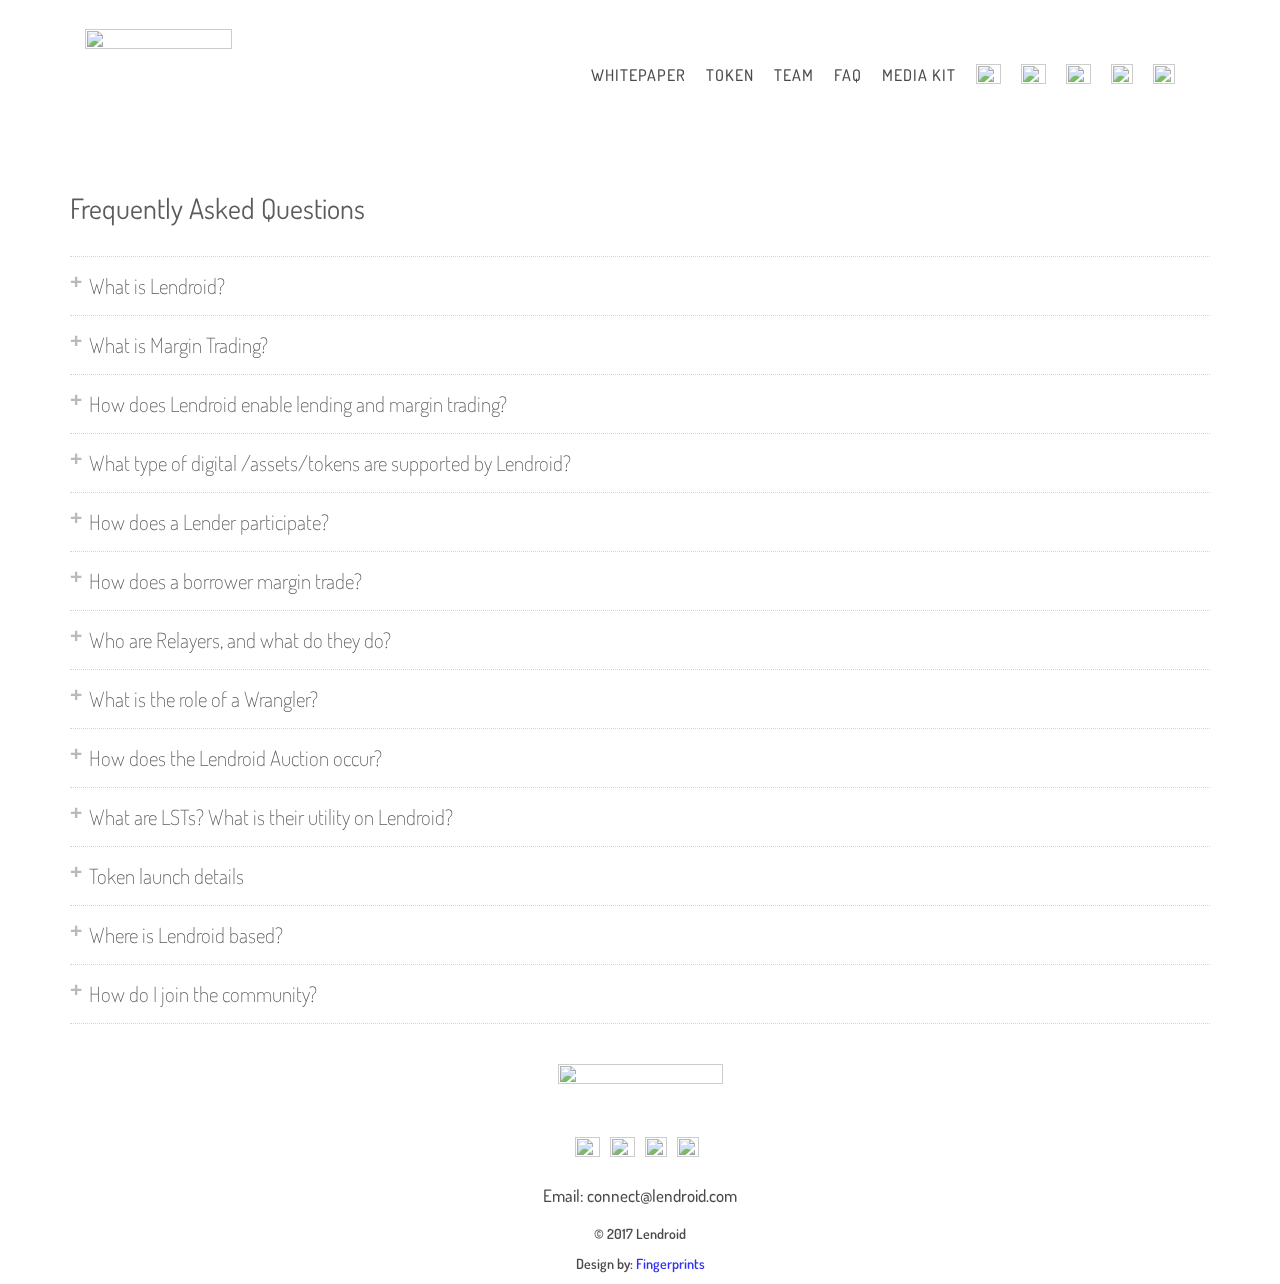
==== commit a13e78c1: "merge commits" ====
--- a/templates/faq.html
+++ b/templates/faq.html
@@ -1,530 +1,476 @@
 <!DOCTYPE html>
 <html lang="en">
-
-<head>
-  <meta charset="utf-8">
-  <title>Lendroid | Decentralized Margin Trading</title>
-  <link rel="shortcut icon" href="/assets/images/favicon.png" type="image/x-icon">
-  <link rel="icon" href="/assets/images/favicon.png" type="image/x-icon">
-  <meta name="description" content="particles.js is a lightweight JavaScript library for creating particles.">
-  <meta name="author" content="Vincent Garreau" />
-  <meta name="viewport" content="width=device-width, initial-scale=1.0, minimum-scale=1.0, maximum-scale=1.0, user-scalable=no">
-  <link rel="stylesheet" media="screen" href="/assets/css/style.css">
-  <link href="/assets/css/style_sheet.css" rel="stylesheet" type="text/css">
-  <link href="/assets/css/bootstrap.css" rel="stylesheet" type="text/css">
-  <link href="/assets/css/timeline.css" rel="stylesheet" type="text/css">
-  <link href="/assets/css/table.css" rel="stylesheet" type="text/css">
-  <link href="/assets/css/responsive.css" rel="stylesheet" type="text/css">
-  <link href="/assets/css/bootstrap-theme.css" rel="stylesheet" type="text/css">
-  <link href="https://fonts.googleapis.com/css?family=Dosis:200,300,400,500,600,700" rel="stylesheet">
-  <script src="//code.jquery.com/jquery-1.11.3.min.js"></script>
-  <script src="/assets/js/bootstrap.js"></script>
-  <link href="https://fonts.googleapis.com/css?family=Roboto:300,400,500,700" rel="stylesheet">
-
-  <!--Jquery Countdown-->
-
-  <link rel="stylesheet" href="/assets/css/styles.css" type="text/css" media="all" />
-  <script type="text/javascript" src="/assets/js/jquery.downCount.js"></script>
-  <style>
-    @import url(http://fonts.googleapis.com/css?family=Raleway);
-    .faq-header {
-      font-size: 2em;
-      border-bottom: 1px dotted #ccc;
-      padding: 1em 0;
-    }
-
-    .faq-c {
-      border-bottom: 1px dotted #ccc;
-      padding: 1em 0;
-    }
-
-    .faq-t {
-      line-height: 1em;
-      color: #aaa;
-      font-family: sans-serif;
-      float: left;
-      font-weight: 700;
-      padding-right: 0.3em;
-      -webkit-transition: all 200ms;
-      -moz-transition: all 200ms;
-      transition: all 200ms;
-    }
-
-    .faq-o {
-      transform: rotate(-45deg);
-      transform-origin: 50% 50%;
-      -ms-transform: rotate(-45deg);
-      -ms-transform-origin: 50% 50%;
-      -webkit-transform: rotate(-45deg);
-      -webkit-transform-origin: 50% 50%;
-      -webkit-transition: all 200ms;
-      -moz-transition: all 200ms;
-      transition: all 200ms;
-    }
-
-    .faq-q {
-      cursor: pointer;
-      font-size: 1.5em;
-      font-weight: 100;
-    }
-
-    .faq-a {
-      clear: both;
-      color: #666;
-      display: none;
-      padding-left: 1.5em;
-    }
-  </style>
-
-
-  <script>
-
-    $(document).ready(function () {
-
-      $("body").css("display", "none");
-
-      $("body").fadeIn(1000);
-
-      $("a.transition").click(function (event) {
-        event.preventDefault();
-        linkLocation = this.href;
-        $("body").fadeOut(1000, redirectPage);
-      });
-
-      function redirectPage() {
-        window.location = linkLocation;
-      }
-
-    });
-  </script>
-
-
-
-
-
-</head>
-
-<body>
-
-
-  <!-- particles.js container -->
-  <div class="main_container">
-
-
-    <div class="container">
-
-      <div class="col-lg-3 col-md-3 col-sm-12 col-xs-12 logo">
-
-        <a href="/">
-          <img src="/assets/images/logo.svg" width="147" height="111" class="img-responsive">
-        </a>
-
-
-      </div>
-
-      <div class="hidden-lg hidden-md col-sm-12 col-xs-12">
-        <div class="dropdown">
-          <button class="btn btn-danger dropdown-toggle btn-lg" type="button" id="dropdownMenu1" data-toggle="dropdown" aria-haspopup="true"
-            aria-expanded="true">
-            Menu
-            <span class="caret"></span>
-          </button>
-          <ul class="dropdown-menu" aria-labelledby="dropdownMenu1">
-            <li>
-              <a href="/" target="_blank" title="">Home</a>
-            </li>
-            <li role="separator" class="divider"></li>
-            <li>
-              <a href="https://lendroid.com/assets/whitepaper-margin-trading.pdf" target="_blank" title="Whitepaper">Whitepaper</a>
-            </li>
-            <li role="separator" class="divider"></li>
-            <li>
-              <a href="/#tok" class="click">Token</a>
-            </li>
-            <li role="separator" class="divider"></li>
-            <li>
-              <a href="/#el1" class="click">Team</a>
-            </li>
-            <li role="separator" class="divider"></li>
-            <li>
-              <a href="/faq">FAQ</a>
-            </li>
-            <li role="separator" class="divider"></li>
-            <li>
-              <a href="/media-kit">MEDIA KIT</a>
-            </li>
-          </ul>
-        </div>
-
-
-
-
-      </div>
-
-      <div class="col-lg-7 col-md-7 hidden-sm hidden-xs menu col-lg-offset-2 col-md-offset-2">
-
-        <ul>
-
-          <li>
-            <a href="https://lendroid.com/assets/whitepaper-margin-trading.pdf" target="_blank" title="Whitepaper">Whitepaper</a>
-          </li>
-          <li>
-            <a href="/#tok" class="click">Token</a>
-          </li>
-          <li>
-            <a href="/#el1" class="click">Team</a>
-          </li>
-          <li>
-            <a href="/faq">FAQ</a>
-          </li>
-          <li>
-            <a href="/media-kit">MEDIA KIT</a>
-          </li>
-
-
-          <a href="https://blog.lendroid.com" class="hidden-xs">
-            <li>
-              <img src="/assets/images/01-01.svg" width="25" height="22" class="img-responsive">
-            </li>
-          </a>
-
-          <a href="https://www.reddit.com/user/vigsun" target="_blank" class="hidden-xs">
-
-            <li>
-              <img src="/assets/images/01-02.svg" width="25" height="22" class="img-responsive">
-            </li>
-
-          </a>
-          <a href="https://twitter.com/lendroidproject" target="_blank" class="hidden-xs">
-
-            <li>
-              <img src="/assets/images/01-03.svg" width="25" height="22" class="img-responsive">
-            </li>
-
-          </a>
-          <a href="https://t.me/lendroidproject" target="_blank" class="hidden-xs">
-
-            <li>
-              <img src="/assets/images/01-05.svg" width="22" height="19" class="img-responsive">
-            </li>
-
-          </a>
-          <a href="https://riot.im/app/#/room/#lendroid:matrix.org" target="_blank" class="hidden-xs">
-
-            <li>
-              <img src="/assets/images/01-07.svg" width="22" height="19" class="img-responsive">
-            </li>
-          </a>
-
-
-
-        </ul>
-
-      </div>
-
-
-
-
-
-
-
-
-    </div>
-
-    <div class="hidden-lg hidden-md col-sm-12 col-xs-8 connect_icons">
-
-      <ul>
-
-
-
-        <a href="https://blog.lendroid.com">
-          <li>
-            <img src="/assets/images/01-01.svg" width="25" height="22" class="img-responsive">
-          </li>
-        </a>
-        <a href="https://www.reddit.com/user/vigsun" target="_blank">
-          <li>
-            <img src="/assets/images/01-02.svg" width="25" height="22" class="img-responsive">
-          </li>
-        </a>
-        <a href="https://twitter.com/lendroidproject" target="_blank">
-          <li>
-            <img src="/assets/images/01-03.svg" width="25" height="22" class="img-responsive">
-          </li>
-        </a>
-        <a href="https://t.me/lendroidproject" target="_blank">
-          <li>
-            <img src="/assets/images/01-05.svg" width="22" height="19" class="img-responsive">
-          </li>
-        </a>
-        <a href="https://riot.im/app/#/room/#lendroid:matrix.org" target="_blank">
-          <li>
-            <img src="/assets/images/01-07.svg" width="22" height="19" class="img-responsive">
-          </li>
-        </a>
-
-
-
-
-
-      </ul>
-
-
-    </div>
-    <br>
-
-
-    <div class="container">
-
-      <div class="faq-header">Frequently Asked Questions</div>
-      <div class="faq-c">
-        <div class="faq-q">
-          <span class="faq-t">+</span>What is Lendroid?</div>
-        <div class="faq-a">
-          <p>Lendroid is a 0x-inspired, non-rent seeking, trust-independent, open protocol enabling decentralized lending, margin
-            trading and short selling on the Ethereum blockchain. It aims to solve the shortcomings of centralized exchanges
-            by creating a global shared lending pool, and a symbiotic off-chain infrastructure supported by incentivized
-            participants - Relayers and Wranglers. Simply put, Lenders contribute their offers to the lending pool through
-            relayers, who then match the offers with appropriate traders. The traders can use the borrowed funds to margin
-            trade, make a profit, and repay the lenders. </p>
-        </div>
-      </div>
-      <div class="faq-c">
-        <div class="faq-q">
-          <span class="faq-t">+</span>What is Margin Trading? </div>
-        <div class="faq-a">
-          <p>If a trader wishes to monetize his confidence in the price of an asset increasing/decreasing, he would take a position
-            by purchasing/selling the asset. If he is extremely certain, he would build a leveraged position by borrowing
-            additional funds from a lender to magnify his profits. </p>
-        </div>
-      </div>
-      <div class="faq-c">
-        <div class="faq-q">
-          <span class="faq-t">+</span>How does Lendroid enable lending and margin trading? </div>
-        <div class="faq-a">
-          <p>
-
-            Lending - A borrower pledges digital assets into an escrow account, with specific terms for the loan set in a smart contract.
-            If the lender’s and borrower’s terms match, the smart contract is executed, locking in the collateral and releasing
-            the funds to the borrower funds. If the loan obligations are satisfied by the borrower, his collateral is unlocked
-            automatically. If the borrower defaults or the collateral drops below the agreed loan to value, the collateral
-            is liquidated.
-            <br>
-            <br> Margin trading - A margin trader starts by depositing collateral. The trader is allowed to borrow up to a certain
-            leverage to the point where the margin level is greater that the initial level (set through community governance).
-            The borrowed funds come from the shared lending pool to which the lenders can submit offers. With the borrowed
-            funds, the trader interacts with order-books to calibrate positions to reflect expectations from future price
-            movements. Once the traders feel it’s time to unwind their position, the trader once again interacts with the
-            order book.
-            <br>
-            <br> If the trader made a profit, he can repay the lenders and withdraw the profit along with his collateral.
-            <br> If a loss is incurred, the trader is expected to deposit the difference to compensate for the losses, repay
-            the loans in full and only then withdraw collateral.
-            <br> If the account reaches liquidation levels, the wranglers step in and take over the account/positions. </p>
-        </div>
-      </div>
-
-      <div class="faq-c">
-        <div class="faq-q">
-          <span class="faq-t">+</span>What type of digital /assets/tokens are supported by Lendroid? </div>
-        <div class="faq-a">
-          <p>
-
-            Lendroid is compatible with any ERC20-based token. This gives the margin trader a high level of flexibility with respect
-            to the nature of collateral he can deposit against a loan. A Margin Trader is free to deposit not just one kind
-            of collateral in a token of his choice, but multiple kinds of ERC20-based tokens at the same time, in the same
-            margin account. In what is envisioned as a community-driven governance model, the protocol will add or remove
-            support for a token based on the current volatility of the token. </p>
-        </div>
-      </div>
-
-      <div class="faq-c">
-        <div class="faq-q">
-          <span class="faq-t">+</span>How does a Lender participate? </div>
-        <div class="faq-a">
-          <p>
-            Analogous to the Maker from the 0x protocol, the lender broadcasts the loan-offer to all decentralized exchanges (off-chain
-            action). The lender deposits the funds into the Funding Account of the Lendroid Smart Contract System. To lubricate
-            the inherent processes, the lender deposits some LST (Lendroid Support Token) meant for the Relayer at the end
-            of the loan period. Some he deposits for the Wrangler in the event that it was he who identified the Margin Account
-            at liquidation level and helped close the loan. The LSTs required for these processes are locked in at the time
-            of initiation. If there is not enough LST for these processes, the loan is not initialized. </p>
-        </div>
-      </div>
-
-      <div class="faq-c">
-        <div class="faq-q">
-          <span class="faq-t">+</span>How does a borrower margin trade? </div>
-        <div class="faq-a">
-          <p>
-            On Lendroid, the Margin Trader enjoys leveraged lending in a uniquely decentralized environment. A Margin Trader can avail
-            a loan through his Relayer. Offers are signed by the respective Lenders who made them are available with the
-            Relayer. He avails the loan, deposits collateral and engages in margin trading/short selling. He opens a margin
-            account, within which he is free to change positions or add collateral (if the health of the margin account dips).
-            He can withdraw his collateral or liquidate his Margin Account when there are no loans owed. </p>
-        </div>
-      </div>
-
-      <div class="faq-c">
-        <div class="faq-q">
-          <span class="faq-t">+</span>Who are Relayers, and what do they do? </div>
-        <div class="faq-a">
-          <p>
-            The Relayer is the first point of contact for both lender and trader on the Lendroid protocol. Off chain, this entity effectively
-            takes up the liquidity related functions of an exchange, in a wholly decentralized manner. The one significant
-            addition to the Lendroid Relayer over its 0x counterpart is the management of loan offers. Relayers provide an
-            interface, and manage order books and offer books. They are key to creating the shared global lending pool, and
-            have complete access to it. The collective of loan offers recorded with not just one particular Relayer, but
-            with the entire community of Relayers on the protocol. </p>
-        </div>
-      </div>
-
-
-      <div class="faq-c">
-        <div class="faq-q">
-          <span class="faq-t">+</span>What is the role of a Wrangler? </div>
-        <div class="faq-a">
-          <p>
-            The Wrangler is an entity conceptualized for the Lendroid ecosystem. One of two incentivized actors within the protocol,
-            the Wrangler is intended to perform a computationally intensive role, that of monitoring the Margin Accounts.
-            By monitoring and ‘Wrangling’ terminal accounts (at liquidation level), the Wrangler maintains the general health
-            of the ecosystem, while also protecting the interests of the Lenders. From the creation of a Margin Account,
-            to every state change in position, adding of collateral, right until the account is liquidated, the Wrangler
-            keeps tabs on each development. Whenever there is a change in state, the Wrangler notifies the Smart Contract
-            System, which then triggers an Oracle call and subsequently checks the margin level of the account. </p>
-        </div>
-      </div>
-
-      <div class="faq-c">
-        <div class="faq-q">
-          <span class="faq-t">+</span>How does the Lendroid Auction occur? </div>
-        <div class="faq-a">
-          <p>
-            When a Wrangler identifies a terminal margin account, the claim is verified by the smart contract. If ratified, the Wrangler
-            is awarded a bounty (part of the loan offer object, deposited by the Lender) and the auction is triggered. The
-            Lendroid auction is not winner take all. The trader’s collateral and positions are taken over, but not by any
-            single Wrangler. Every Wrangler chooses to repay a small portion of total outstanding loan and his bid would
-            be proportionately considered. </p>
-        </div>
-      </div>
-
-      <div class="faq-c">
-        <div class="faq-q">
-          <span class="faq-t">+</span>What are LSTs? What is their utility on Lendroid? </div>
-        <div class="faq-a">
-          <p>
-            The Lendroid Support Token, or LST, is the native token of the Lendroid protocol. Participation on the protocol requires
-            a user to possess LSTs. Those that do not are incentivized to earn LSTs by engaging in activities that contribute
-            to the health of the ecosystem. As with all ERC20 tokens, LSTs will be tradeable following the crowd sale.
-            <br> The LST enables utility and lubricates processes on the protocol. There are four players on the protocol, two
-            of which provide utility - the Relayers and the Wranglers, and two others who avail of these utilities and participate
-            to maximize profits - the Lenders and the Borrowers/Margin Traders. On Lendroid, the toll for service or utility
-            providers on the protocol is baked into the system. Even without possessing a single token of LST, a user might
-            participate on Lendroid. As a Wrangler, he can monitor Margin Accounts and choose to earn LSTs by identifying
-            those accounts at liquidation level. In other words, they can be part of the network even without LSTs, by pitching
-            in to provide vital services like monitoring loan lifecycles and margin accounts. </p>
-        </div>
-      </div>
-
-      <div class="faq-c">
-        <div class="faq-q">
-          <span class="faq-t">+</span>Token launch details </div>
-        <div class="faq-a">
-          <p>
-            The total supply of tokens is 6,000,000,000 LST. The token launch will take place on Novermber 25th, 2017. ETH is the only
-            accepted currency during the launch. </p>
-        </div>
-      </div>
-
-      <div class="faq-c">
-        <div class="faq-q">
-          <span class="faq-t">+</span>Where is Lendroid based? </div>
-        <div class="faq-a">
-          <p>
-            Lendroid was founded in Canada, and is currently based in Singapore.. </p>
-        </div>
-      </div>
-
-      <div class="faq-c">
-        <div class="faq-q">
-          <span class="faq-t">+</span>How do I join the community? </div>
-        <div class="faq-a">
-          <p>
-            Join us on
-            <a href="https://t.me/lendroidproject" target="_blank">Telegram</a> and
-            <a href="https://riot.im/app/#/room/#lendroid:matrix.org" target="_blank">Riot</a>
-          </p>
-        </div>
-      </div>
-
-    </div>
-    <br>
-    <br>
-
-
-    <script src="http://ajax.googleapis.com/ajax/libs/jquery/1.11.1/jquery.min.js"></script>
+  <head>
+    <!-- Global site tag (gtag.js) - Google Analytics -->
+    <script async src="https://www.googletagmanager.com/gtag/js?id=UA-108365153-1"></script>
     <script>
-      $(".faq-q").click(function () {
-        var container = $(this).parents(".faq-c");
-        var answer = container.find(".faq-a");
-        var trigger = container.find(".faq-t");
-
-        answer.slideToggle(200);
-
-        if (trigger.hasClass("faq-o")) {
-          trigger.removeClass("faq-o");
-        }
-        else {
-          trigger.addClass("faq-o");
+      window.dataLayer = window.dataLayer || [];
+      function gtag() { dataLayer.push(arguments); }
+      gtag('js', new Date());
+      gtag('config', 'UA-108365153-1');
+    </script>
+    <meta charset="utf-8">
+    <title>Lendroid | Decentralized Margin Trading</title>
+    <link rel="shortcut icon" href="/assets/images/favicon.png" type="image/x-icon">
+    <link rel="icon" href="/assets/images/favicon.png" type="image/x-icon">
+    <meta name="description" content="particles.js is a lightweight JavaScript library for creating particles.">
+    <meta name="author" content="Vincent Garreau" />
+    <meta name="viewport" content="width=device-width, initial-scale=1.0, minimum-scale=1.0, maximum-scale=1.0, user-scalable=no">
+    <link rel="stylesheet" media="screen" href="/assets/css/style.css">
+    <link href="/assets/css/style_sheet.css" rel="stylesheet" type="text/css">
+    <link href="/assets/css/bootstrap.css" rel="stylesheet" type="text/css">
+    <link href="/assets/css/timeline.css" rel="stylesheet" type="text/css">
+    <link href="/assets/css/table.css" rel="stylesheet" type="text/css">
+    <link href="/assets/css/responsive.css" rel="stylesheet" type="text/css">
+    <link href="/assets/css/bootstrap-theme.css" rel="stylesheet" type="text/css">
+    <link href="https://fonts.googleapis.com/css?family=Dosis:200,300,400,500,600,700" rel="stylesheet">
+    <script src="//code.jquery.com/jquery-1.11.3.min.js"></script>
+    <script src="/assets/js/bootstrap.js"></script>
+    <link href="https://fonts.googleapis.com/css?family=Roboto:300,400,500,700" rel="stylesheet">
+    <!--Jquery Countdown-->
+    <link rel="stylesheet" href="/assets/css/styles.css" type="text/css" media="all" />
+    <script type="text/javascript" src="/assets/js/jquery.downCount.js"></script>
+    <style>
+      @import url(http://fonts.googleapis.com/css?family=Raleway);
+      .faq-header {
+        font-size: 2em;
+        border-bottom: 1px dotted #ccc;
+        padding: 1em 0;
+      }
+      .faq-c {
+        border-bottom: 1px dotted #ccc;
+        padding: 1em 0;
+      }
+      .faq-t {
+        line-height: 1em;
+        color: #aaa;
+        font-family: sans-serif;
+        float: left;
+        font-weight: 700;
+        padding-right: 0.3em;
+        -webkit-transition: all 200ms;
+        -moz-transition: all 200ms;
+        transition: all 200ms;
+      }
+      .faq-o {
+        transform: rotate(-45deg);
+        transform-origin: 50% 50%;
+        -ms-transform: rotate(-45deg);
+        -ms-transform-origin: 50% 50%;
+        -webkit-transform: rotate(-45deg);
+        -webkit-transform-origin: 50% 50%;
+        -webkit-transition: all 200ms;
+        -moz-transition: all 200ms;
+        transition: all 200ms;
+      }
+      .faq-q {
+        cursor: pointer;
+        font-size: 1.5em;
+        font-weight: 100;
+      }
+      .faq-a {
+        clear: both;
+        color: #666;
+        display: none;
+        padding-left: 1.5em;
+      }
+    </style>
+    <script>
+      $(document).ready(function () {
+        $("body").css("display", "none");
+        $("body").fadeIn(1000);
+        $("a.transition").click(function (event) {
+          event.preventDefault();
+          linkLocation = this.href;
+          $("body").fadeOut(1000, redirectPage);
+        });
+        function redirectPage() {
+          window.location = linkLocation;
         }
       });
     </script>
-
-
-
-    <div class="container">
-
+  </head>
+  <body>
+    <!-- particles.js container -->
+    <div class="main_container">
+      <div class="container">
+        <div class="col-lg-3 col-md-3 col-sm-12 col-xs-12 logo">
+          <a href="/">
+            <img src="/assets/images/logo.svg" width="147" height="111" class="img-responsive">
+          </a>
+        </div>
+        <div class="hidden-lg hidden-md col-sm-12 col-xs-12">
+          <div class="dropdown">
+            <button class="btn btn-danger dropdown-toggle btn-lg" type="button" id="dropdownMenu1" data-toggle="dropdown" aria-haspopup="true"
+              aria-expanded="true">
+              Menu
+              <span class="caret"></span>
+            </button>
+            <ul class="dropdown-menu" aria-labelledby="dropdownMenu1">
+              <li>
+                <a href="/" target="_blank" title="">Home</a>
+              </li>
+              <li role="separator" class="divider"></li>
+              <li>
+                <a href="https://lendroid.com/assets/whitepaper-margin-trading.pdf" target="_blank" title="Whitepaper">Whitepaper</a>
+              </li>
+              <li role="separator" class="divider"></li>
+              <li>
+                <a href="/#tok" class="click">Token</a>
+              </li>
+              <li role="separator" class="divider"></li>
+              <li>
+                <a href="/#el1" class="click">Team</a>
+              </li>
+              <li role="separator" class="divider"></li>
+              <li>
+                <a href="/faq">FAQ</a>
+              </li>
+              <li role="separator" class="divider"></li>
+              <li>
+                <a href="/media-kit">Media Kit</a>
+              </li>
+            </ul>
+          </div>
+        </div>
+        <div class="col-lg-7 col-md-7 hidden-sm hidden-xs menu col-lg-offset-2 col-md-offset-2">
+          <ul>
+            <li>
+              <a href="https://lendroid.com/assets/whitepaper-margin-trading.pdf" target="_blank" title="Whitepaper">Whitepaper</a>
+            </li>
+            <li>
+              <a href="/#tok" class="click">Token</a>
+            </li>
+            <li>
+              <a href="/#el1" class="click">Team</a>
+            </li>
+            <li>
+              <a href="/faq">FAQ</a>
+            </li>
+            <li>
+              <a href="/media-kit">Media Kit</a>
+            </li>
+            <a href="https://blog.lendroid.com" class="hidden-xs">
+              <li>
+                <img src="/assets/images/01-01.svg" width="25" height="22" class="img-responsive">
+              </li>
+            </a>
+            <a href="https://www.reddit.com/user/vigsun" target="_blank" class="hidden-xs">
+              <li>
+                <img src="/assets/images/01-02.svg" width="25" height="22" class="img-responsive">
+              </li>
+            </a>
+            <a href="https://twitter.com/lendroidproject" target="_blank" class="hidden-xs">
+              <li>
+                <img src="/assets/images/01-03.svg" width="25" height="22" class="img-responsive">
+              </li>
+            </a>
+            <a href="https://t.me/lendroidproject" target="_blank" class="hidden-xs">
+              <li>
+                <img src="/assets/images/01-05.svg" width="22" height="19" class="img-responsive">
+              </li>
+            </a>
+            <a href="https://riot.im/app/#/room/#lendroid:matrix.org" target="_blank" class="hidden-xs">
+              <li>
+                <img src="/assets/images/01-07.svg" width="22" height="19" class="img-responsive">
+              </li>
+            </a>
+          </ul>
+        </div>
+      </div>
+      <div class="hidden-lg hidden-md col-sm-12 col-xs-8 connect_icons">
+        <ul>
+          <a href="https://blog.lendroid.com">
+            <li>
+              <img src="/assets/images/01-01.svg" width="25" height="22" class="img-responsive">
+            </li>
+          </a>
+          <a href="https://www.reddit.com/user/vigsun" target="_blank">
+            <li>
+              <img src="/assets/images/01-02.svg" width="25" height="22" class="img-responsive">
+            </li>
+          </a>
+          <a href="https://twitter.com/lendroidproject" target="_blank">
+            <li>
+              <img src="/assets/images/01-03.svg" width="25" height="22" class="img-responsive">
+            </li>
+          </a>
+          <a href="https://t.me/lendroidproject" target="_blank">
+            <li>
+              <img src="/assets/images/01-05.svg" width="22" height="19" class="img-responsive">
+            </li>
+          </a>
+          <a href="https://riot.im/app/#/room/#lendroid:matrix.org" target="_blank">
+            <li>
+              <img src="/assets/images/01-07.svg" width="22" height="19" class="img-responsive">
+            </li>
+          </a>
+        </ul>
+      </div>
+      <br>
+      <div class="container">
+        <div class="faq-header">Frequently Asked Questions</div>
+        <div class="faq-c">
+          <div class="faq-q">
+            <span class="faq-t">+</span>What is Lendroid?
+          </div>
+          <div class="faq-a">
+            <p>Lendroid is a 0x-inspired, non-rent seeking, trust-independent, open protocol enabling decentralized lending, margin
+              trading and short selling on the Ethereum blockchain. It aims to solve the shortcomings of centralized exchanges
+              by creating a global shared lending pool, and a symbiotic off-chain infrastructure supported by incentivized
+              participants - Relayers and Wranglers. Simply put, Lenders contribute their offers to the lending pool through
+              relayers, who then match the offers with appropriate traders. The traders can use the borrowed funds to margin
+              trade, make a profit, and repay the lenders.
+            </p>
+          </div>
+        </div>
+        <div class="faq-c">
+          <div class="faq-q">
+            <span class="faq-t">+</span>What is Margin Trading?
+          </div>
+          <div class="faq-a">
+            <p>If a trader wishes to monetize his confidence in the price of an asset increasing/decreasing, he would take a position
+              by purchasing/selling the asset. If he is extremely certain, he would build a leveraged position by borrowing
+              additional funds from a lender to magnify his profits.
+            </p>
+          </div>
+        </div>
+        <div class="faq-c">
+          <div class="faq-q">
+            <span class="faq-t">+</span>How does Lendroid enable lending and margin trading?
+          </div>
+          <div class="faq-a">
+            <p>
+              Lending - A borrower pledges digital assets into an escrow account, with specific terms for the loan set in a smart contract.
+              If the lender’s and borrower’s terms match, the smart contract is executed, locking in the collateral and releasing
+              the funds to the borrower funds. If the loan obligations are satisfied by the borrower, his collateral is unlocked
+              automatically. If the borrower defaults or the collateral drops below the agreed loan to value, the collateral
+              is liquidated.
+              <br>
+              <br>
+              Margin trading - A margin trader starts by depositing collateral. The trader is allowed to borrow up to a certain
+              leverage to the point where the margin level is greater that the initial level (set through community governance).
+              The borrowed funds come from the shared lending pool to which the lenders can submit offers. With the borrowed
+              funds, the trader interacts with order-books to calibrate positions to reflect expectations from future price
+              movements. Once the traders feel it’s time to unwind their position, the trader once again interacts with the
+              order book.
+              <br>
+              <br> If the trader made a profit, he can repay the lenders and withdraw the profit along with his collateral.
+              <br> If a loss is incurred, the trader is expected to deposit the difference to compensate for the losses, repay
+              the loans in full and only then withdraw collateral.
+              <br> If the account reaches liquidation levels, the wranglers step in and take over the account/positions.
+            </p>
+          </div>
+        </div>
+        <div class="faq-c">
+          <div class="faq-q">
+            <span class="faq-t">+</span>What type of digital /assets/tokens are supported by Lendroid?
+          </div>
+          <div class="faq-a">
+            <p>
+              Lendroid is compatible with any ERC20-based token. This gives the margin trader a high level of flexibility with respect
+              to the nature of collateral he can deposit against a loan. A Margin Trader is free to deposit not just one kind
+              of collateral in a token of his choice, but multiple kinds of ERC20-based tokens at the same time, in the same
+              margin account. In what is envisioned as a community-driven governance model, the protocol will add or remove
+              support for a token based on the current volatility of the token.
+            </p>
+          </div>
+        </div>
+        <div class="faq-c">
+          <div class="faq-q">
+            <span class="faq-t">+</span>How does a Lender participate?
+          </div>
+          <div class="faq-a">
+            <p>
+              Analogous to the Maker from the 0x protocol, the lender broadcasts the loan-offer to all decentralized exchanges (off-chain
+              action). The lender deposits the funds into the Funding Account of the Lendroid Smart Contract System. To lubricate
+              the inherent processes, the lender deposits some LST (Lendroid Support Token) meant for the Relayer at the end
+              of the loan period. Some he deposits for the Wrangler in the event that it was he who identified the Margin Account
+              at liquidation level and helped close the loan. The LSTs required for these processes are locked in at the time
+              of initiation. If there is not enough LST for these processes, the loan is not initialized.
+            </p>
+          </div>
+        </div>
+        <div class="faq-c">
+          <div class="faq-q">
+            <span class="faq-t">+</span>How does a borrower margin trade?
+          </div>
+          <div class="faq-a">
+            <p>
+              On Lendroid, the Margin Trader enjoys leveraged lending in a uniquely decentralized environment. A Margin Trader can avail
+              a loan through his Relayer. Offers are signed by the respective Lenders who made them are available with the
+              Relayer. He avails the loan, deposits collateral and engages in margin trading/short selling. He opens a margin
+              account, within which he is free to change positions or add collateral (if the health of the margin account dips).
+              He can withdraw his collateral or liquidate his Margin Account when there are no loans owed.
+            </p>
+          </div>
+        </div>
+        <div class="faq-c">
+          <div class="faq-q">
+            <span class="faq-t">+</span>Who are Relayers, and what do they do?
+          </div>
+          <div class="faq-a">
+            <p>
+              The Relayer is the first point of contact for both lender and trader on the Lendroid protocol. Off chain, this entity effectively
+              takes up the liquidity related functions of an exchange, in a wholly decentralized manner. The one significant
+              addition to the Lendroid Relayer over its 0x counterpart is the management of loan offers. Relayers provide an
+              interface, and manage order books and offer books. They are key to creating the shared global lending pool, and
+              have complete access to it. The collective of loan offers recorded with not just one particular Relayer, but
+              with the entire community of Relayers on the protocol.
+            </p>
+          </div>
+        </div>
+        <div class="faq-c">
+          <div class="faq-q">
+            <span class="faq-t">+</span>What is the role of a Wrangler?
+          </div>
+          <div class="faq-a">
+            <p>
+              The Wrangler is an entity conceptualized for the Lendroid ecosystem. One of two incentivized actors within the protocol,
+              the Wrangler is intended to perform a computationally intensive role, that of monitoring the Margin Accounts.
+              By monitoring and ‘Wrangling’ terminal accounts (at liquidation level), the Wrangler maintains the general health
+              of the ecosystem, while also protecting the interests of the Lenders. From the creation of a Margin Account,
+              to every state change in position, adding of collateral, right until the account is liquidated, the Wrangler
+              keeps tabs on each development. Whenever there is a change in state, the Wrangler notifies the Smart Contract
+              System, which then triggers an Oracle call and subsequently checks the margin level of the account.
+            </p>
+          </div>
+        </div>
+        <div class="faq-c">
+          <div class="faq-q">
+            <span class="faq-t">+</span>How does the Lendroid Auction occur?
+          </div>
+          <div class="faq-a">
+            <p>
+              When a Wrangler identifies a terminal margin account, the claim is verified by the smart contract. If ratified, the Wrangler
+              is awarded a bounty (part of the loan offer object, deposited by the Lender) and the auction is triggered. The
+              Lendroid auction is not winner take all. The trader’s collateral and positions are taken over, but not by any
+              single Wrangler. Every Wrangler chooses to repay a small portion of total outstanding loan and his bid would
+              be proportionately considered.
+            </p>
+          </div>
+        </div>
+        <div class="faq-c">
+          <div class="faq-q">
+            <span class="faq-t">+</span>What are LSTs? What is their utility on Lendroid?
+          </div>
+          <div class="faq-a">
+            <p>
+              The Lendroid Support Token, or LST, is the native token of the Lendroid protocol. Participation on the protocol requires
+              a user to possess LSTs. Those that do not are incentivized to earn LSTs by engaging in activities that contribute
+              to the health of the ecosystem. As with all ERC20 tokens, LSTs will be tradeable following the crowd sale.
+              <br> 
+              The LST enables utility and lubricates processes on the protocol. There are four players on the protocol, two
+              of which provide utility - the Relayers and the Wranglers, and two others who avail of these utilities and participate
+              to maximize profits - the Lenders and the Borrowers/Margin Traders. On Lendroid, the toll for service or utility
+              providers on the protocol is baked into the system. Even without possessing a single token of LST, a user might
+              participate on Lendroid. As a Wrangler, he can monitor Margin Accounts and choose to earn LSTs by identifying
+              those accounts at liquidation level. In other words, they can be part of the network even without LSTs, by pitching
+              in to provide vital services like monitoring loan lifecycles and margin accounts.
+            </p>
+          </div>
+        </div>
+        <div class="faq-c">
+          <div class="faq-q">
+            <span class="faq-t">+</span>Token launch details
+          </div>
+          <div class="faq-a">
+            <p>
+              The total supply of tokens is 6,000,000,000 LST. The token launch will take place on Novermber 25th, 2017. ETH is the only
+              accepted currency during the launch.
+            </p>
+          </div>
+        </div>
+        <div class="faq-c">
+          <div class="faq-q">
+            <span class="faq-t">+</span>Where is Lendroid based?
+          </div>
+          <div class="faq-a">
+            <p>
+              Lendroid was founded in Canada, and is currently based in Singapore..
+            </p>
+          </div>
+        </div>
+        <div class="faq-c">
+          <div class="faq-q">
+            <span class="faq-t">+</span>How do I join the community?
+          </div>
+          <div class="faq-a">
+            <p>
+              Join us on
+              <a href="https://t.me/lendroidproject" target="_blank">Telegram</a> and
+              <a href="https://riot.im/app/#/room/#lendroid:matrix.org" target="_blank">Riot</a>
+            </p>
+          </div>
+        </div>
+      </div>
+      <br>
+      <br>
+      <script src="http://ajax.googleapis.com/ajax/libs/jquery/1.11.1/jquery.min.js"></script>
+      <script>
+        $(".faq-q").click(function () {
+          var container = $(this).parents(".faq-c");
+          var answer = container.find(".faq-a");
+          var trigger = container.find(".faq-t");
+          answer.slideToggle(200);
+          if (trigger.hasClass("faq-o")) {
+            trigger.removeClass("faq-o");
+          }
+          else {
+            trigger.addClass("faq-o");
+          }
+        });
+      </script>
+      <div class="container">
+        <div class="col-lg-12 col-md-12 col-sm-12 col-xs-12 footer_logo">
+          <img src="/assets/images/logo.svg" width="165" height="65" class="img-responsive" style="text-align:center;margin:0 auto;">
+        </div>
+        <div class="col-lg-12 col-md-12 col-sm-12 col-xs-12 footer_logo connect_icons">
+          <ul>
+            <li>
+              <a href="https://blog.lendroid.com" target="_blank">
+                <li>
+                  <img src="/assets/images/01-01.svg" width="25" height="22" class="img-responsive">
+                </li>
+              </a>
+            </li>
+            <li>
+              <a href="https://twitter.com/lendroidproject" target="_blank">
+                <li>
+                  <img src="/assets/images/01-03.svg" width="25" height="22" class="img-responsive">
+                </li>
+              </a>
+            </li>
+            <li>
+              <a href="https://t.me/lendroidproject" target="_blank">
+                <li>
+                  <img src="/assets/images/01-05.svg" width="22" height="19" class="img-responsive">
+                </li>
+              </a>
+            </li>
+            <li>
+              <a href="https://riot.im/app/#/room/#lendroid:matrix.org" target="_blank">
+                <li>
+                  <img src="/assets/images/01-07.svg" width="22" height="19" class="img-responsive">
+                </li>
+              </a>
+            </li>
+          </ul>
+        </div>
+      </div>
+      <div style="clear:both;"></div>
+      <br>
+      <div class="col-lg-12 col-md-12 col-sm-12 col-xs-12 email">
+        <p>Email: connect@lendroid.com </p>
+      </div>
+      <br>
+      <br>
       <div class="col-lg-12 col-md-12 col-sm-12 col-xs-12 footer_logo">
-        <img src="/assets/images/logo.svg" width="165" height="65" class="img-responsive" style="text-align:center;margin:0 auto;">
-      </div>
-      <div class="col-lg-12 col-md-12 col-sm-12 col-xs-12 footer_logo connect_icons">
-        <ul>
-          <li><a href="https://blog.lendroid.com" target="_blank"><li><img src="/assets/images/01-01.svg" width="25" height="22" class="img-responsive"></li>     </a></li>
-          <li><a href="https://twitter.com/lendroidproject" target="_blank"><li><img src="/assets/images/01-03.svg" width="25" height="22" class="img-responsive"></li> </a> </li>
-          <li><a href="https://t.me/lendroidproject" target="_blank"><li><img src="/assets/images/01-05.svg" width="22" height="19" class="img-responsive"></li> </a></li>
-          <li><a href="https://riot.im/app/#/room/#lendroid:matrix.org" target="_blank"><li><img src="/assets/images/01-07.svg" width="22" height="19" class="img-responsive"></li></a></li>
-        </ul>
+        <p>© 2017 Lendroid</p>
+        <p>Design by:
+          <a href="http://fingerprintscreative.com/" target="_blank">Fingerprints</a>
+        </p>
       </div>
     </div>
-    <div style="clear:both;"></div>
-    <br>
-
-    <div class="col-lg-12 col-md-12 col-sm-12 col-xs-12 email">
-
-      <p>Email: connect@lendroid.com </p>
-
-    </div>
-    <br>
-    <br>
-
-
-    <div class="col-lg-12 col-md-12 col-sm-12 col-xs-12 footer_logo">
-      <p>© 2017 Lendroid</p>
-      <p>Design by:
-        <a href="http://fingerprintscreative.com/" target="_blank">Fingerprints</a>
-      </p>
-    </div>
-
-
-  </div>
-
-  </div>
-
-
-
-
-
-  <!-- Particle JS -->
-</body>
-
+  </body>
 </html>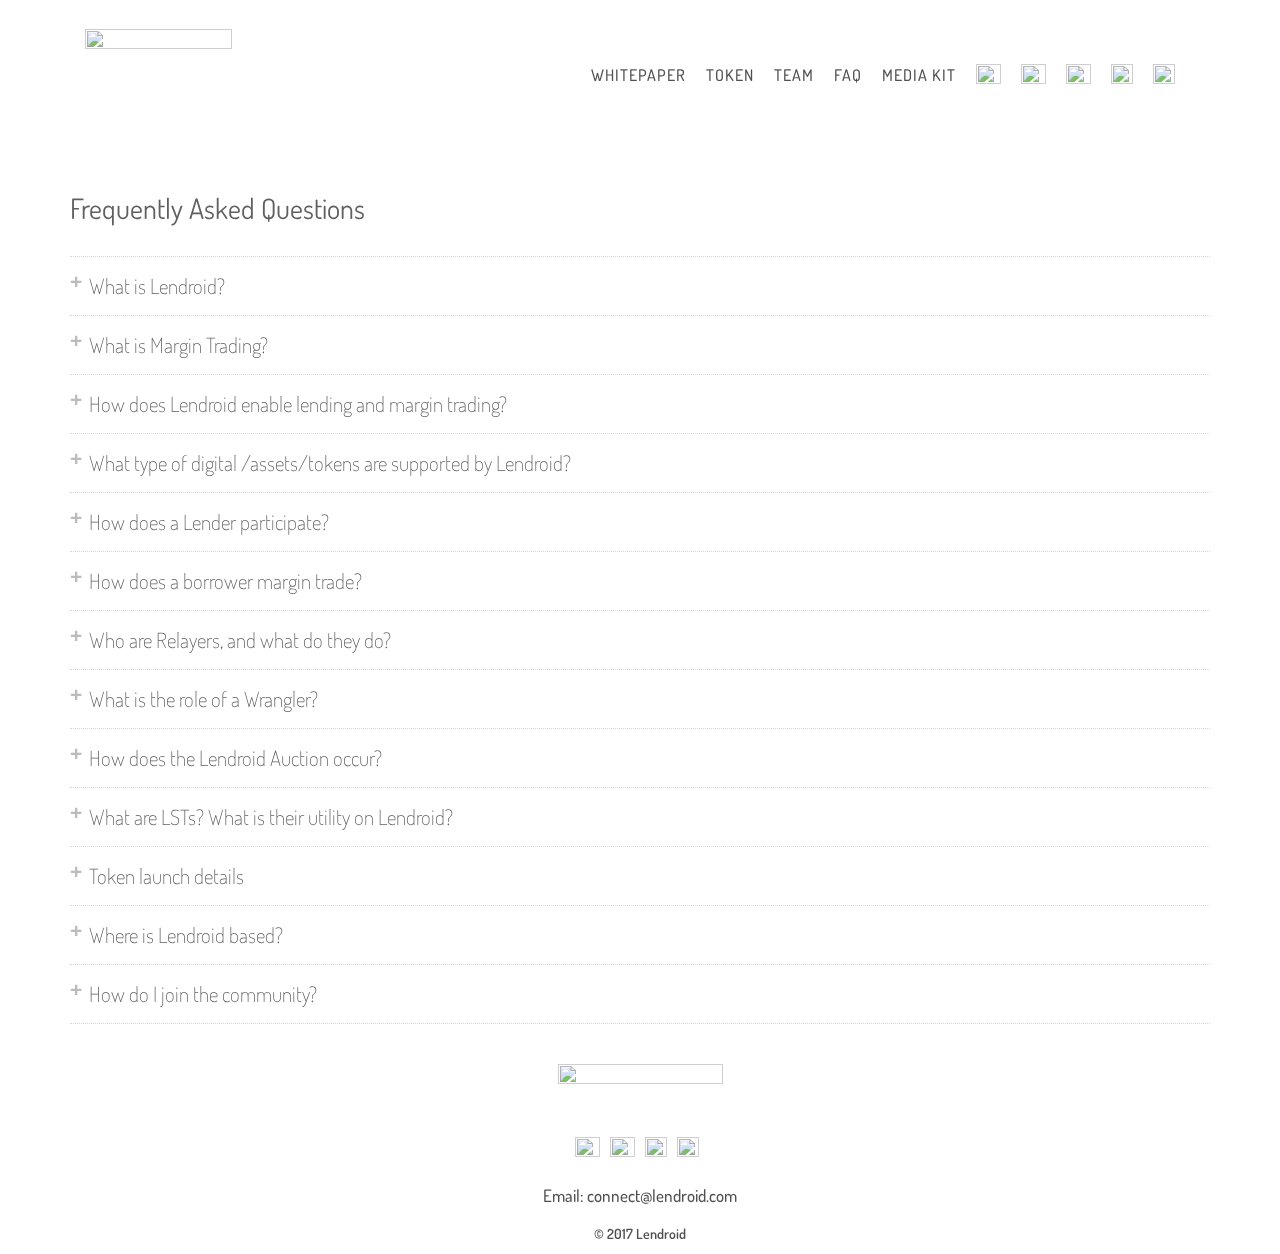
==== commit c3c095a9: "Latest UI touchups" ====
--- a/templates/faq.html
+++ b/templates/faq.html
@@ -467,9 +467,6 @@
       <br>
       <div class="col-lg-12 col-md-12 col-sm-12 col-xs-12 footer_logo">
         <p>© 2017 Lendroid</p>
-        <p>Design by:
-          <a href="http://fingerprintscreative.com/" target="_blank">Fingerprints</a>
-        </p>
       </div>
     </div>
   </body>
